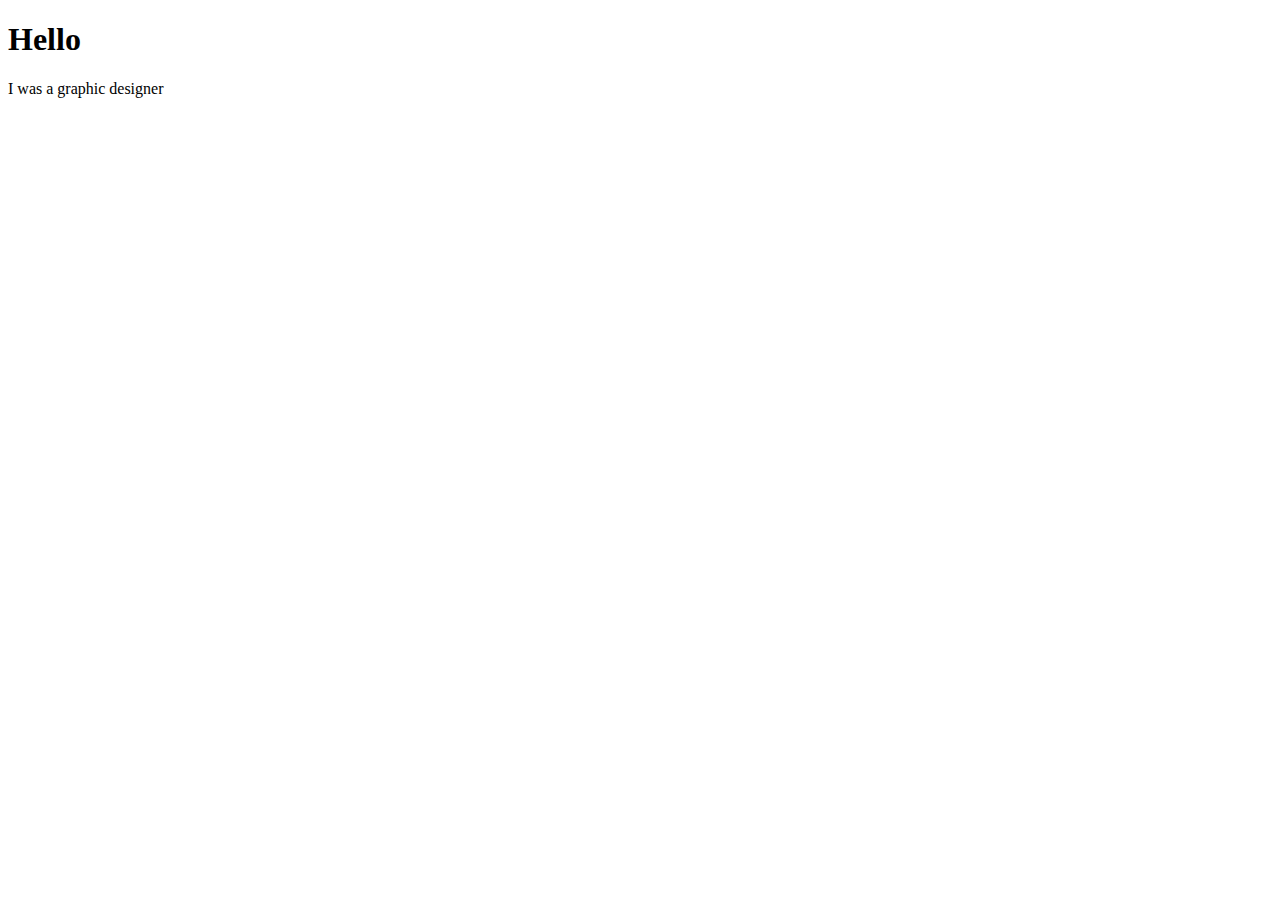
==== index.html @ b09de7a3 "initial commit" ====
<!DOCTYPE html>
<html lang="en">
<head>
    <meta charset="UTF-8">
    <meta http-equiv="X-UA-Compatible" content="IE=edge">
    <meta name="viewport" content="width=device-width, initial-scale=1.0">
    <title>Luyue Yin_Portfolio</title>
    <link rel="stylesheet" href="style.css">
</head>
<body>
    <h1>Hello</h1>
    <p>I was a graphic designer
    </p>
    
</body>
</html>
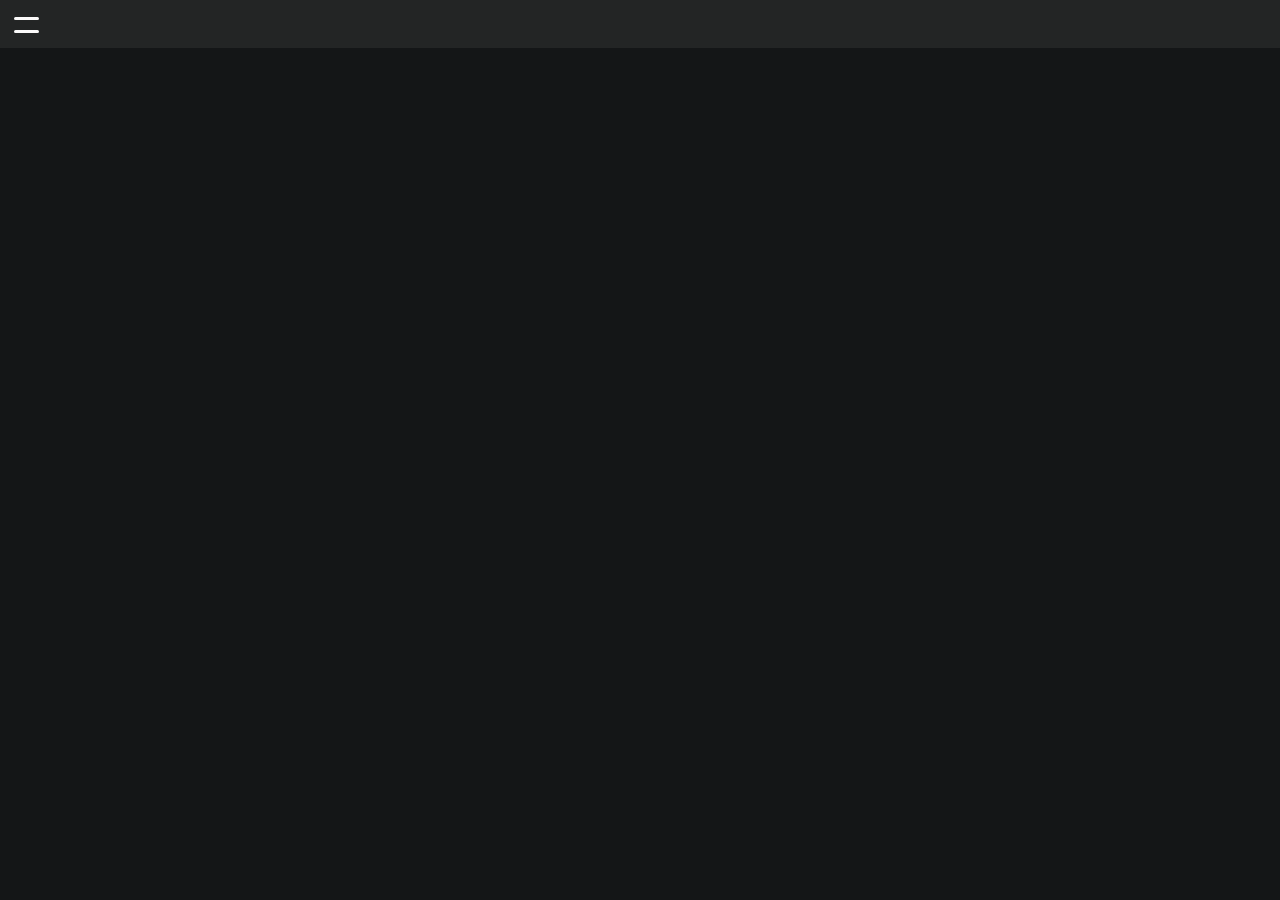
==== commit 6f50d815: "homepagenavp commit" ====
--- a/index.html
+++ b/index.html
@@ -5,12 +5,60 @@
     <meta http-equiv="X-UA-Compatible" content="IE=edge">
     <meta name="viewport" content="width=device-width, initial-scale=1.0">
     <title>Luyue Yin_Portfolio</title>
+    <meta name="description" content="Luyue Yin - Graphic & Web Designer">
+    <meta name="keywords" content="luyueyin, graphic designer, web designer">
     <link rel="stylesheet" href="style.css">
+    <link rel="icon" href="/images/logo.ico">
 </head>
+
 <body>
-    <h1>Hello</h1>
-    <p>I was a graphic designer
-    </p>
+    <header>
+        <div class="ham_menu">           
+            <input type="checkbox" id="toggle">
+            <label for="toggle">
+                <div class="ham_container">
+                    <span></span>
+                    <span></span>
+                </div>   
+            </label>
+            <ul>
+                <li>Work</li>
+                <li>About</li>
+                <li>Contact</li>
+            </ul>             
+        </div>  
+        
+
+    </header>
+
+
+
+
+
+
+<!-- 
+    <section id="title-home">
+          <h1>Hello,</h1>
+        <h1>I was a graphic designer.</h1>
+        
+    </section> -->
+
+
+
+    <!-- <footer>
+        <ul>
+            <li class="socialicon"><a href="https://www.linkedin.com/in/luyueyin/" class="social icon" target="_blank"><img src="/images/linkedin.png" loading="lazy"></a></li>
+            <li class="socialicon"><a href="mailto:yinluyue@gmail.com" class="social icon"><img src="/images/email.png" loading="lazy"></a></li>
+        </ul>
+        
+    </footer> -->
+
+    <!-- <h1>Hello,</h1><br>
+    <h1>to my Portfolio.</h1>
+    <p>I was a graphic designer.</p> -->
     
+
+
+
 </body>
 </html>--- a/style.css
+++ b/style.css
@@ -0,0 +1,90 @@
+@import url("http://fonts.cdnfonts.com/css/clash-display?styles=106289");
+* {
+  margin: 0;
+  padding: 0;
+  box-sizing: border-box;
+}
+
+body {
+  font-family: "Clash Display", sans-serif, Helvetica, Arial;
+  width: 100vw;
+  font-size: 14px;
+  background-color: #141617;
+  color: #e6dfdf;
+  line-height: 1.3;
+}
+
+header .ham_menu {
+  width: 100vm;
+  height: 48px;
+  background-color: rgba(205, 205, 191, 0.083);
+}
+header .ham_menu #toggle {
+  display: none;
+}
+header .ham_menu label {
+  display: block;
+  width: 48px;
+  height: 48px;
+  cursor: pointer;
+}
+header .ham_menu label .ham_container {
+  position: relative;
+  top: 17px;
+  left: 14px;
+  width: 25px;
+  height: 20px;
+}
+header .ham_menu label .ham_container span {
+  position: relative;
+  top: 0;
+  display: block;
+  height: 3px;
+  border-radius: 1.5px;
+  background-color: #fbfafa;
+  transition: transform 0.2s ease-in-out, top 0.2s ease-in-out 0.2s;
+}
+header .ham_menu label .ham_container span:nth-child(2) {
+  top: 10px;
+}
+header .ham_menu #toggle:checked + label .ham_container span:nth-child(1) {
+  top: 8px;
+  transform: rotate(45deg);
+  transition: top 0.2s ease-in-out, transform 0.2s ease-in-out 0.2s;
+}
+header .ham_menu #toggle:checked + label .ham_container span:nth-child(2) {
+  top: 5px;
+  transform: rotate(-45deg);
+  transition: top 0.2s ease-in-out, transform 0.2s ease-in-out 0.2s;
+}
+header .ham_menu ul {
+  width: 100vm;
+  height: calc(100vh - 48px);
+  padding: 0 50px;
+  transform: scaleX(0);
+  transition: all 0.4s ease-in-out;
+  transform-origin: 0 50%;
+  background-color: #1d1d1d;
+  opacity: 0;
+}
+header .ham_menu ul li {
+  list-style: none;
+  height: 50px;
+  line-height: 50px;
+  color: #ccc6c6;
+  font-size: 18px;
+}
+header .ham_menu ul li:nth-child(-n+3) {
+  border-bottom: 1px solid rgb(255, 212, 41);
+}
+header .ham_menu #toggle:checked ~ ul {
+  transform: scale(1);
+  opacity: 1;
+}
+header .ham_menu #toggle:checked + label .ham_container span:nth-child(2) {
+  top: 5px;
+  transform: rotate(-45deg);
+  transition: top 0.2s ease-in-out, transform 0.2s ease-in-out 0.2s;
+}
+
+/*# sourceMappingURL=style.css.map */
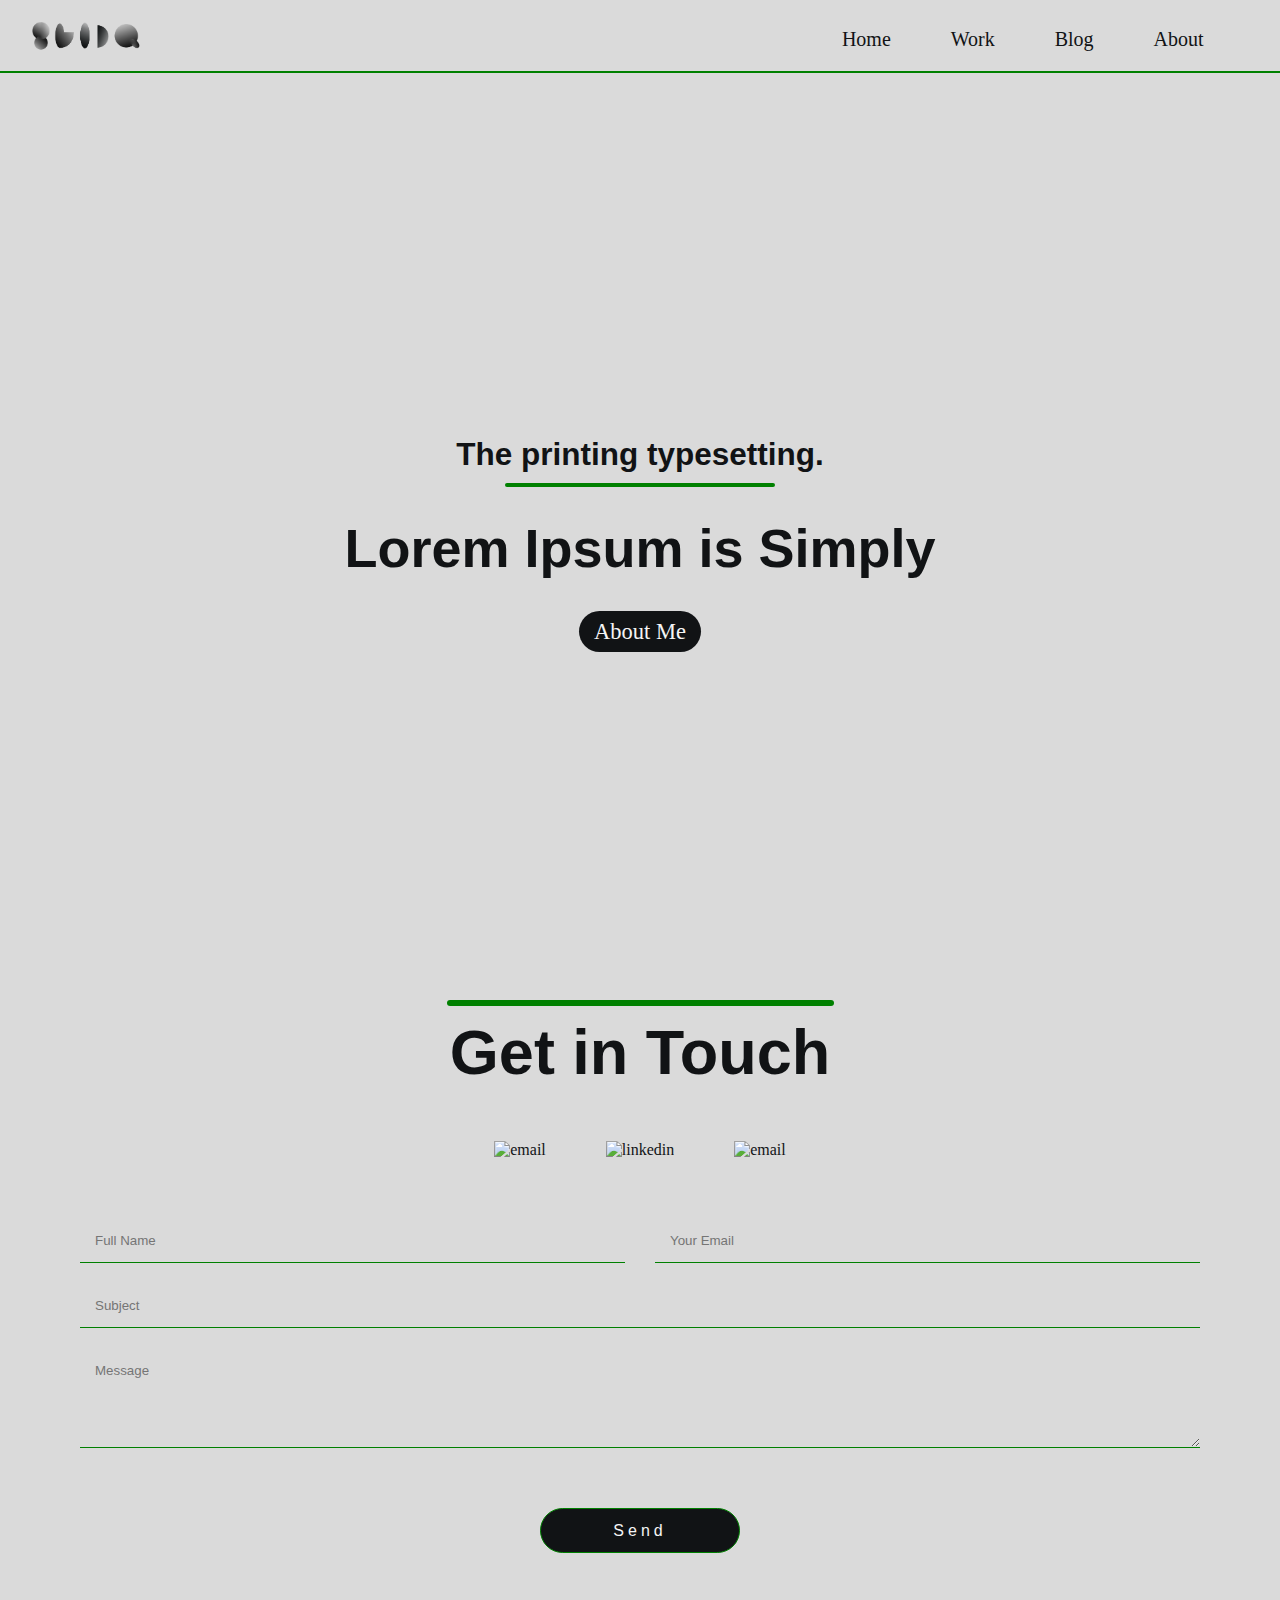
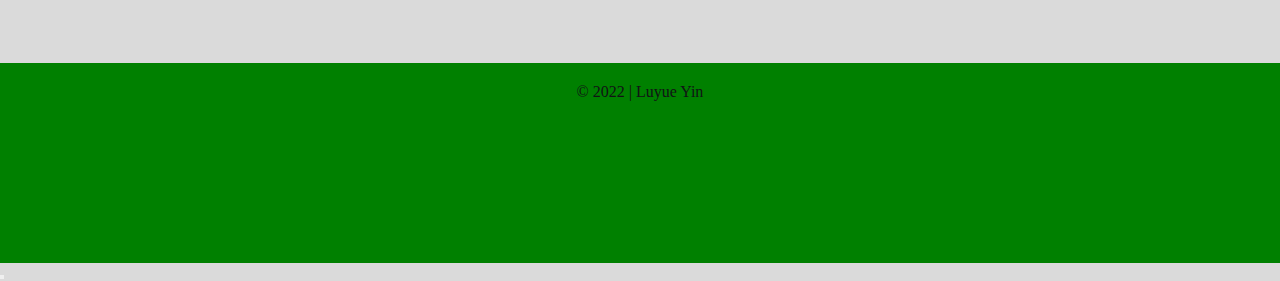
==== commit ee274401: "homepagefooter commit" ====
--- a/index.html
+++ b/index.html
@@ -4,59 +4,94 @@
     <meta charset="UTF-8">
     <meta http-equiv="X-UA-Compatible" content="IE=edge">
     <meta name="viewport" content="width=device-width, initial-scale=1.0">
-    <title>Luyue Yin_Portfolio</title>
-    <meta name="description" content="Luyue Yin - Graphic & Web Designer">
-    <meta name="keywords" content="luyueyin, graphic designer, web designer">
+    <link rel="icon" href="/images/logo.ico">
+    <title>Portfolio_Luyue</title>
     <link rel="stylesheet" href="style.css">
-    <link rel="icon" href="/images/logo.ico">
+
 </head>
 
 <body>
+    <nav class="navbar">
+        <div class="logo-container">
+            <a href="/index.html" alt="logo" class="logo">
+                <img src="/images/Logo-l.png" alt="logo"> 
+            </a>
+        </div>
+        <input class="menu-btn" type="checkbox" id="menu-btn">
+        <label class="menu-icon" for="menu-btn">
+            <span class="nav-icon">
+            </span>
+        </label>
+        <ul class="menu">
+            <li><a href="/index.html">Home</a></li>
+            <li><a href="/work.html">Work</a></li>
+            <li><a href="/Blog.html">Blog</a></li>
+            <li><a href="/about.html">About</a></li>
+        </ul>
+
+    </nav>
+
+   
     <header>
-        <div class="ham_menu">           
-            <input type="checkbox" id="toggle">
-            <label for="toggle">
-                <div class="ham_container">
-                    <span></span>
-                    <span></span>
-                </div>   
-            </label>
-            <ul>
-                <li>Work</li>
-                <li>About</li>
-                <li>Contact</li>
-            </ul>             
-        </div>  
-        
-
-    </header>
+        <div class="header-content">
+            <h2>The printing typesetting. </h2>
+            <div class="line"></div>
+            <h1>Lorem Ipsum is Simply</h1>
+            <a href="#" class="about-buttom">About Me</a>
+            <!-- <bottom>About</bottom> -->
+        </div>
+    </header> 
 
 
 
 
+<section class="contact">
+    <div class="inner-width">
+        <div class="line"></div>
+        <h1 class="title">Get in Touch</h1>
+        
+        <div class="contact-info">
+            <div class="item">
+                <img src="/images/email.png" alt="email"></img>
+             
+            </div>
 
+            <div class="item">
+                <img src="/images/linkedin.png" alt="linkedin"></img>
 
-<!-- 
-    <section id="title-home">
-          <h1>Hello,</h1>
-        <h1>I was a graphic designer.</h1>
-        
-    </section> -->
+            </div>
 
+            <div class="item">
+                <img src="/images/email.png" alt="email"></img>
+              
+            </div>
+        </div>
 
+        <form action="#" class="contact-form">
+            <input type="text" class="namezone" placeholder="Full Name">
+            <input type="email" class="emailzone" placeholder="Your Email">
+            <input type="text" class="subjectzone" placeholder="Subject">
+            <textarea class="message" placeholder="Message"></textarea>
+            <input type="submit" value="Send" class="contact-btn">
+        </form>
+    </div>
+</section>
 
-    <!-- <footer>
-        <ul>
-            <li class="socialicon"><a href="https://www.linkedin.com/in/luyueyin/" class="social icon" target="_blank"><img src="/images/linkedin.png" loading="lazy"></a></li>
-            <li class="socialicon"><a href="mailto:yinluyue@gmail.com" class="social icon"><img src="/images/email.png" loading="lazy"></a></li>
-        </ul>
-        
-    </footer> -->
+    <footer>
+        <div class="inner-width">
+            <div class="copyright">
+                &copy; 2022 | <a href="#">Luyue Yin</a>
+            </div>
+            <div class="sm">
+                <a href="#" class="fab"></a>
+                <a href="#" class="fab"></a>
+                <a href="#" class="fab"></a>
+                <a href="#" class="fab"></a>
+            </div>
+        </div>
+    </footer>
+    <button class="arrow-up"></button>
 
-    <!-- <h1>Hello,</h1><br>
-    <h1>to my Portfolio.</h1>
-    <p>I was a graphic designer.</p> -->
-    
 
 
 
--- a/style.css
+++ b/style.css
@@ -3,88 +3,395 @@
   margin: 0;
   padding: 0;
   box-sizing: border-box;
+  color: #111315;
+  text-decoration: none;
+}
+* h1, * h2, * h3, * h4, * h5 {
+  font-family: "Clash Display", sans-serif, Helvetica, Arial;
+}
+* p {
+  font-family: sans-serif, Arial, Helvetica;
+}
+* ul {
+  list-style: none;
 }
 
 body {
-  font-family: "Clash Display", sans-serif, Helvetica, Arial;
+  background-color: rgb(218, 218, 218);
+  background-position: bottom;
+}
+
+section {
+  width: 100%;
+  margin: 100px auto;
+}
+
+.inner-width {
+  max-width: 1200px;
+  margin: auto;
+  padding: 0 40px;
+}
+
+.navbar {
+  background-color: rgb(218, 218, 218);
+  height: 73px;
+  position: fixed;
+  top: 0;
+  left: 0;
+  padding-top: 5px;
+  width: 100%;
+  z-index: 3;
+}
+.navbar ul {
+  padding: 0;
+  text-align: center;
+  list-style: none;
+  overflow: hidden;
+}
+.navbar ul a {
+  display: block;
+  padding: 6vh 0;
+  text-decoration: none;
+  font-size: 6vmin;
+  border-bottom: 1px solid green;
+}
+.navbar ul a:hover {
+  background-color: green;
+  color: whitesmoke;
+}
+.navbar .logo-container {
+  float: left;
+  display: flex;
+  position: absolute;
+  font-size: 1.5em;
+  padding: 10px 30px;
+  align-items: center;
+  justify-content: space-between;
+  width: 200px;
+  height: 60px;
+}
+.navbar .logo-container .logo {
+  display: flex;
+  position: relative;
+  height: 35px;
+  margin-right: 15px;
+}
+.navbar .logo-container .name {
+  display: flex;
+  width: 60px;
+  height: 15px;
+}
+.navbar .menu {
+  clear: both;
+  transform: scaleX(0);
+  transform-origin: left;
+  transition: all 0.3s ease;
+}
+.navbar .menu-icon {
+  padding: 30px 30px;
+  position: relative;
+  float: right;
+  cursor: pointer;
+  transition: all 0.3s ease;
+}
+.navbar .menu-icon .nav-icon {
+  background: #333;
+  display: block;
+  height: 3px;
+  width: 27px;
+  border-radius: 2px;
+  position: relative;
+  transition: all 0.3s ease;
+}
+.navbar .menu-icon .nav-icon::before {
+  background: rgb(0, 0, 0);
+  content: "";
+  display: block;
+  height: 100%;
+  border-radius: 2px;
+  width: 100%;
+  position: absolute;
+  transition: all 0.3s ease;
+  top: 8px;
+}
+.navbar .menu-icon .nav-icon::after {
+  background: rgb(0, 0, 0);
+  content: "";
+  display: block;
+  height: 100%;
+  width: 100%;
+  border-radius: 2px;
+  position: absolute;
+  transition: all 0.3s ease;
+  top: -8px;
+}
+.navbar .menu-btn {
+  display: none;
+}
+.navbar .menu-btn:checked ~ .menu {
+  height: 100vh;
+  transform: scaleX(1);
+  background-color: rgb(218, 218, 218);
+}
+.navbar .menu-btn:hover ~ .menu-icon {
+  transform: rotate(25deg);
+  /* background: green; */
+  border-radius: 50%;
+}
+.navbar .menu-btn:checked ~ .menu-icon {
+  transform: rotate(45deg);
+}
+.navbar .menu-btn:checked:hover ~ .menu-icon {
+  transform: rotate(-45deg);
+}
+.navbar .menu-btn:checked ~ .menu-icon .nav-icon::before,
+.navbar .menu-btn:checked ~ .menu-icon .nav-icon::after {
+  top: 0;
+  transform: rotate(90deg);
+}
+
+.line {
+  width: 43vmin;
+  height: 6px;
+  background-color: green;
+  margin: 10px auto;
+  border-radius: 5px;
+}
+
+.title {
+  text-align: center;
+  position: relative;
+  font-size: 7vmin;
+  padding-bottom: 20px;
+}
+
+.contact .contact-info {
+  display: flex;
+  justify-content: center;
+  flex-wrap: wrap;
+}
+.contact .contact-info .item {
+  height: 100px;
+  padding: 0 30px;
+  text-align: center;
+  align-items: center;
+  display: flex;
+  cursor: pointer;
+  transition: 0.2s ease-in-out;
+}
+.contact .contact-info .item:hover {
+  background-color: #111315;
+}
+.contact .contact-info img {
+  display: block;
+  height: 35px;
+}
+.contact .contact-form {
+  display: flex;
+  justify-content: space-between;
+  flex-wrap: wrap;
+}
+.contact .contact-form input,
+.contact .contact-form textarea {
+  width: 100%;
+  height: 45px;
+  margin: 10px 0;
+  border: none;
+  border-bottom: 1px solid green;
+  outline: none;
+  padding: 15px;
+  font-family: "Segoe UI", Tahoma, Geneva, Verdana, sans-serif;
+}
+.contact .contact-form .namezone,
+.contact .contact-form .emailzone {
+  max-width: calc(50% - 15px);
+  background-color: transparent;
+}
+.contact .contact-form .subjectzone {
+  background-color: transparent;
+}
+.contact .contact-form .message {
+  min-height: 100px;
+  resize: vertical;
+  background-color: transparent;
+}
+.contact .contact-form .contact-btn {
+  color: whitesmoke;
+  background-color: green;
+  font-size: 3vmin;
+  letter-spacing: 2px;
+  border: 1px solid green;
+  padding: 0;
+  margin-top: 30px;
+  cursor: pointer;
+}
+
+footer {
+  width: 100%;
+  height: 200px;
+  padding: 20px 80px;
+  margin: 0;
+  background-color: green;
+  text-align: center;
+}
+
+header {
+  height: 100vh;
   width: 100vw;
-  font-size: 14px;
-  background-color: #141617;
-  color: #e6dfdf;
-  line-height: 1.3;
-}
-
-header .ham_menu {
-  width: 100vm;
-  height: 48px;
-  background-color: rgba(205, 205, 191, 0.083);
-}
-header .ham_menu #toggle {
-  display: none;
-}
-header .ham_menu label {
-  display: block;
-  width: 48px;
-  height: 48px;
-  cursor: pointer;
-}
-header .ham_menu label .ham_container {
-  position: relative;
-  top: 17px;
-  left: 14px;
-  width: 25px;
-  height: 20px;
-}
-header .ham_menu label .ham_container span {
-  position: relative;
-  top: 0;
-  display: block;
-  height: 3px;
-  border-radius: 1.5px;
-  background-color: #fbfafa;
-  transition: transform 0.2s ease-in-out, top 0.2s ease-in-out 0.2s;
-}
-header .ham_menu label .ham_container span:nth-child(2) {
-  top: 10px;
-}
-header .ham_menu #toggle:checked + label .ham_container span:nth-child(1) {
-  top: 8px;
-  transform: rotate(45deg);
-  transition: top 0.2s ease-in-out, transform 0.2s ease-in-out 0.2s;
-}
-header .ham_menu #toggle:checked + label .ham_container span:nth-child(2) {
-  top: 5px;
-  transform: rotate(-45deg);
-  transition: top 0.2s ease-in-out, transform 0.2s ease-in-out 0.2s;
-}
-header .ham_menu ul {
-  width: 100vm;
-  height: calc(100vh - 48px);
-  padding: 0 50px;
-  transform: scaleX(0);
-  transition: all 0.4s ease-in-out;
-  transform-origin: 0 50%;
-  background-color: #1d1d1d;
-  opacity: 0;
-}
-header .ham_menu ul li {
-  list-style: none;
-  height: 50px;
-  line-height: 50px;
-  color: #ccc6c6;
-  font-size: 18px;
-}
-header .ham_menu ul li:nth-child(-n+3) {
-  border-bottom: 1px solid rgb(255, 212, 41);
-}
-header .ham_menu #toggle:checked ~ ul {
-  transform: scale(1);
-  opacity: 1;
-}
-header .ham_menu #toggle:checked + label .ham_container span:nth-child(2) {
-  top: 5px;
-  transform: rotate(-45deg);
-  transition: top 0.2s ease-in-out, transform 0.2s ease-in-out 0.2s;
+  display: flex;
+  align-items: center;
+  justify-content: center;
+  padding: 15px;
+}
+header .header-content {
+  margin-top: 20vh;
+  text-align: center;
+}
+header .header-content h2 {
+  font-size: 3.5vmin;
+}
+header .header-content .line {
+  width: 30vmin;
+  height: 4px;
+  background-color: green;
+  margin: 10px auto;
+  border-radius: 5px;
+}
+header .header-content h1 {
+  font-size: 6vmin;
+  margin-top: 30px;
+  margin-bottom: 40px;
+}
+header .header-content .about-buttom {
+  background: #111315;
+  color: whitesmoke;
+  padding: 8px 15px;
+  border-radius: 30px;
+  font-size: 2.5vmin;
+  font-weight: 200;
+}
+
+.part1 .workimage {
+  display: flex;
+  align-items: center;
+  width: 100%;
+  height: 100vmin;
+  background-image: url(/images/poster1.jpg);
+  background-position: center;
+  background-repeat: no-repeat;
+  background-size: cover;
+}
+.part1 .workintro {
+  height: 58vh;
+  flex-direction: column;
+  align-content: center;
+  text-align: center;
+  padding: 95px 10vw;
+  background-color: green;
+}
+.part1 .workintro h1 {
+  font-size: 7vmin;
+  margin-bottom: 20px;
+  color: whitesmoke;
+}
+.part1 .workintro h2 {
+  font-size: 3vmin;
+  margin-bottom: 50px;
+  color: rgb(218, 218, 218);
+}
+.part1 .workintro p {
+  font-size: 15px;
+  line-height: 25px;
+  margin-bottom: 65px;
+  color: rgb(218, 218, 218);
+}
+.part1 .workintro .buttom {
+  color: #111315;
+  background: whitesmoke;
+  padding: 9px 22px;
+  border-radius: 30px;
+  font-size: 13px;
+  font-family: Verdana, sans-serif, Arial;
+  letter-spacing: 2px;
+}
+.part1 .workintro .buttom:hover {
+  color: green;
+  background: rgb(218, 218, 218);
+  font-weight: 500;
+}
+
+@media screen and (min-width: 768px) {
+  .navbar {
+    border-bottom: 2px solid green;
+  }
+  .navbar .menu {
+    clear: none;
+    float: right;
+    transform: none;
+    height: 60px;
+    margin-right: 3vw;
+    padding: 8px;
+  }
+  .navbar .menu ul {
+    height: 0;
+    text-align: center;
+  }
+  .navbar .menu li {
+    float: left;
+    display: block;
+    align-items: center;
+  }
+  .navbar .menu li :nth-child(1) {
+    padding-top: 15px;
+  }
+  .navbar .menu li a {
+    padding: 15px 30px;
+    border-bottom: none;
+    font-size: 20px;
+  }
+  .navbar .menu-icon {
+    display: none;
+  }
+
+  .part1 .workintro {
+    display: flex;
+    flex-direction: column;
+    justify-content: center;
+    height: 700px;
+    align-items: center;
+    width: 100vw;
+    padding: 130px;
+    margin: 0;
+  }
+  .part1 .workintro h1 {
+    font-size: 7vmin;
+  }
+  .part1 .workintro p {
+    max-width: 1200px;
+  }
+
+  .buttom:hover {
+    color: #111315;
+    background: rgb(218, 218, 218);
+    transform: translateY(2);
+  }
+
+  .contact .contact-form .contact-btn {
+    width: 200px;
+    color: whitesmoke;
+    background-color: #111315;
+    font-size: 16px;
+    letter-spacing: 4px;
+    border-radius: 50px;
+    padding: 50px auto;
+    margin-top: 50px;
+    margin-left: calc(50% - 100px);
+    cursor: pointer;
+    transition: 0.2 ease-in-out;
+  }
+  .contact .contact-form .contact-btn:hover {
+    background-color: green;
+  }
 }
 
 /*# sourceMappingURL=style.css.map */
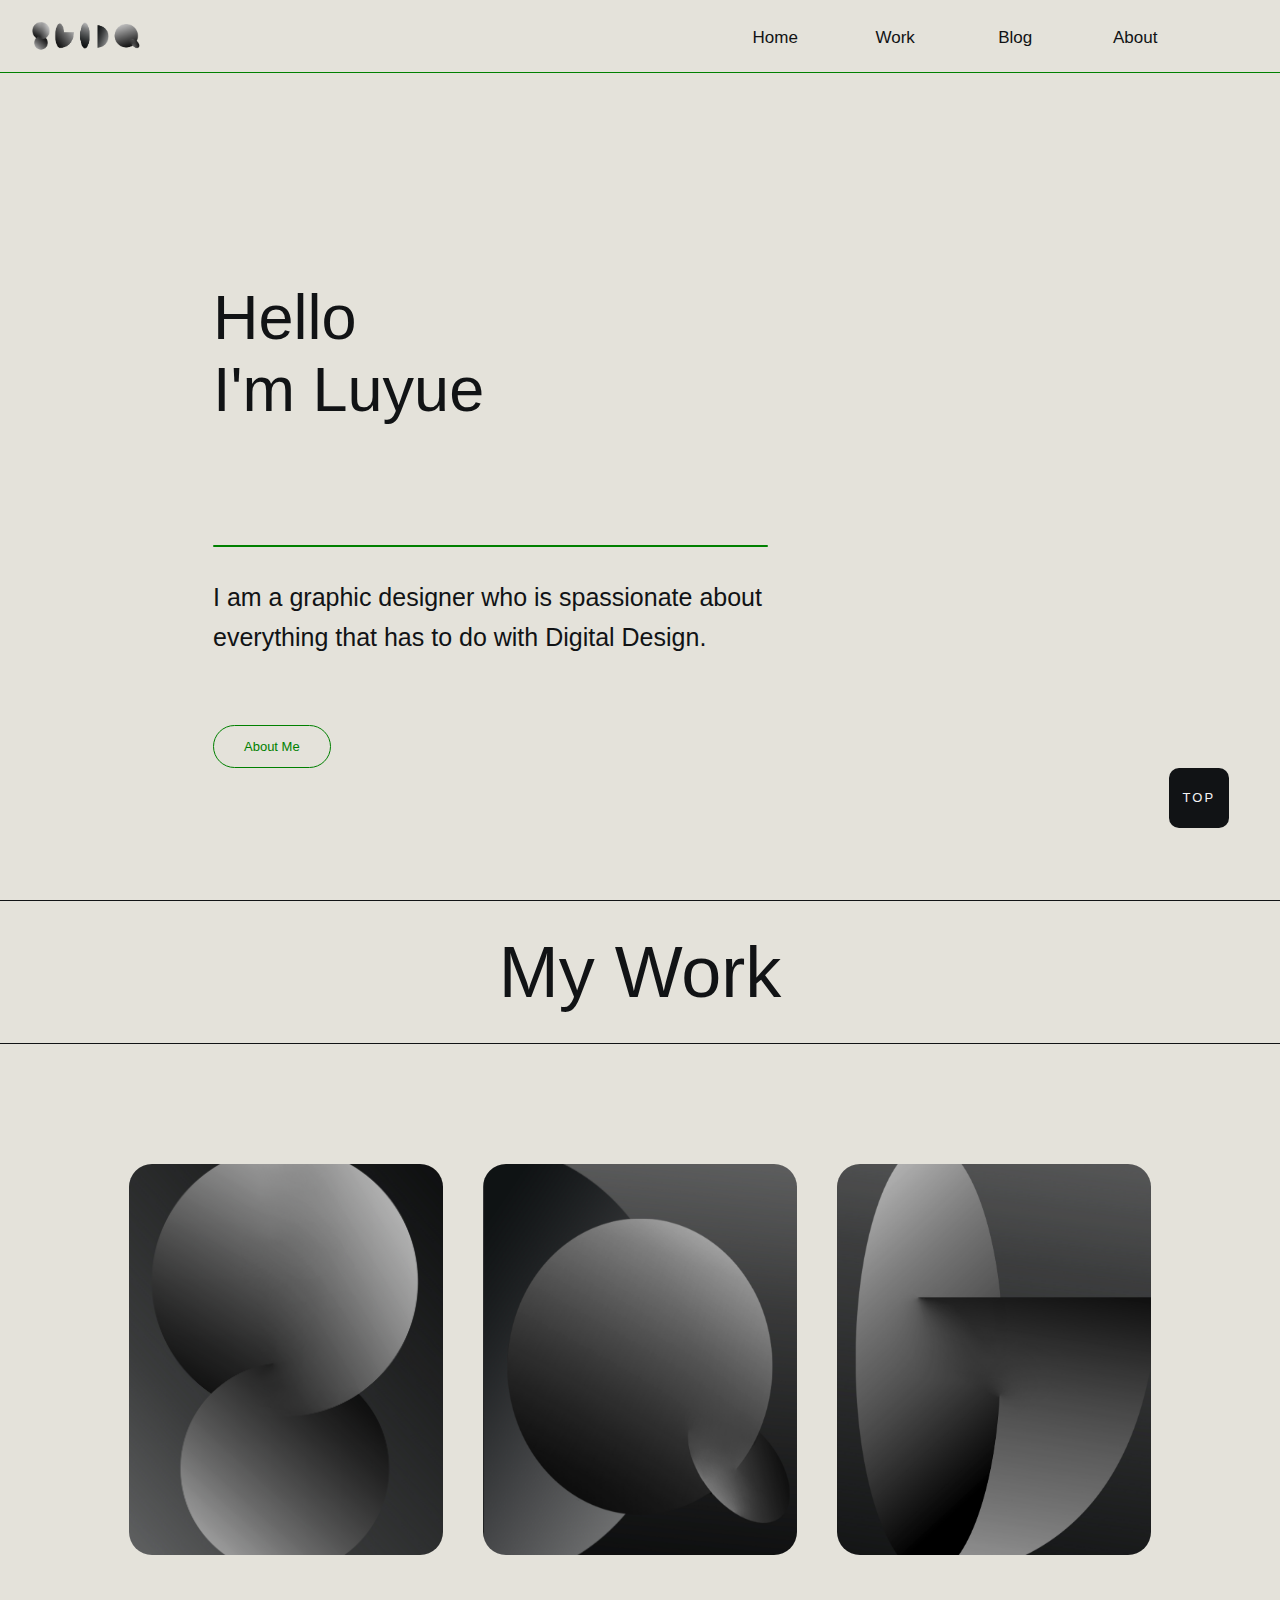
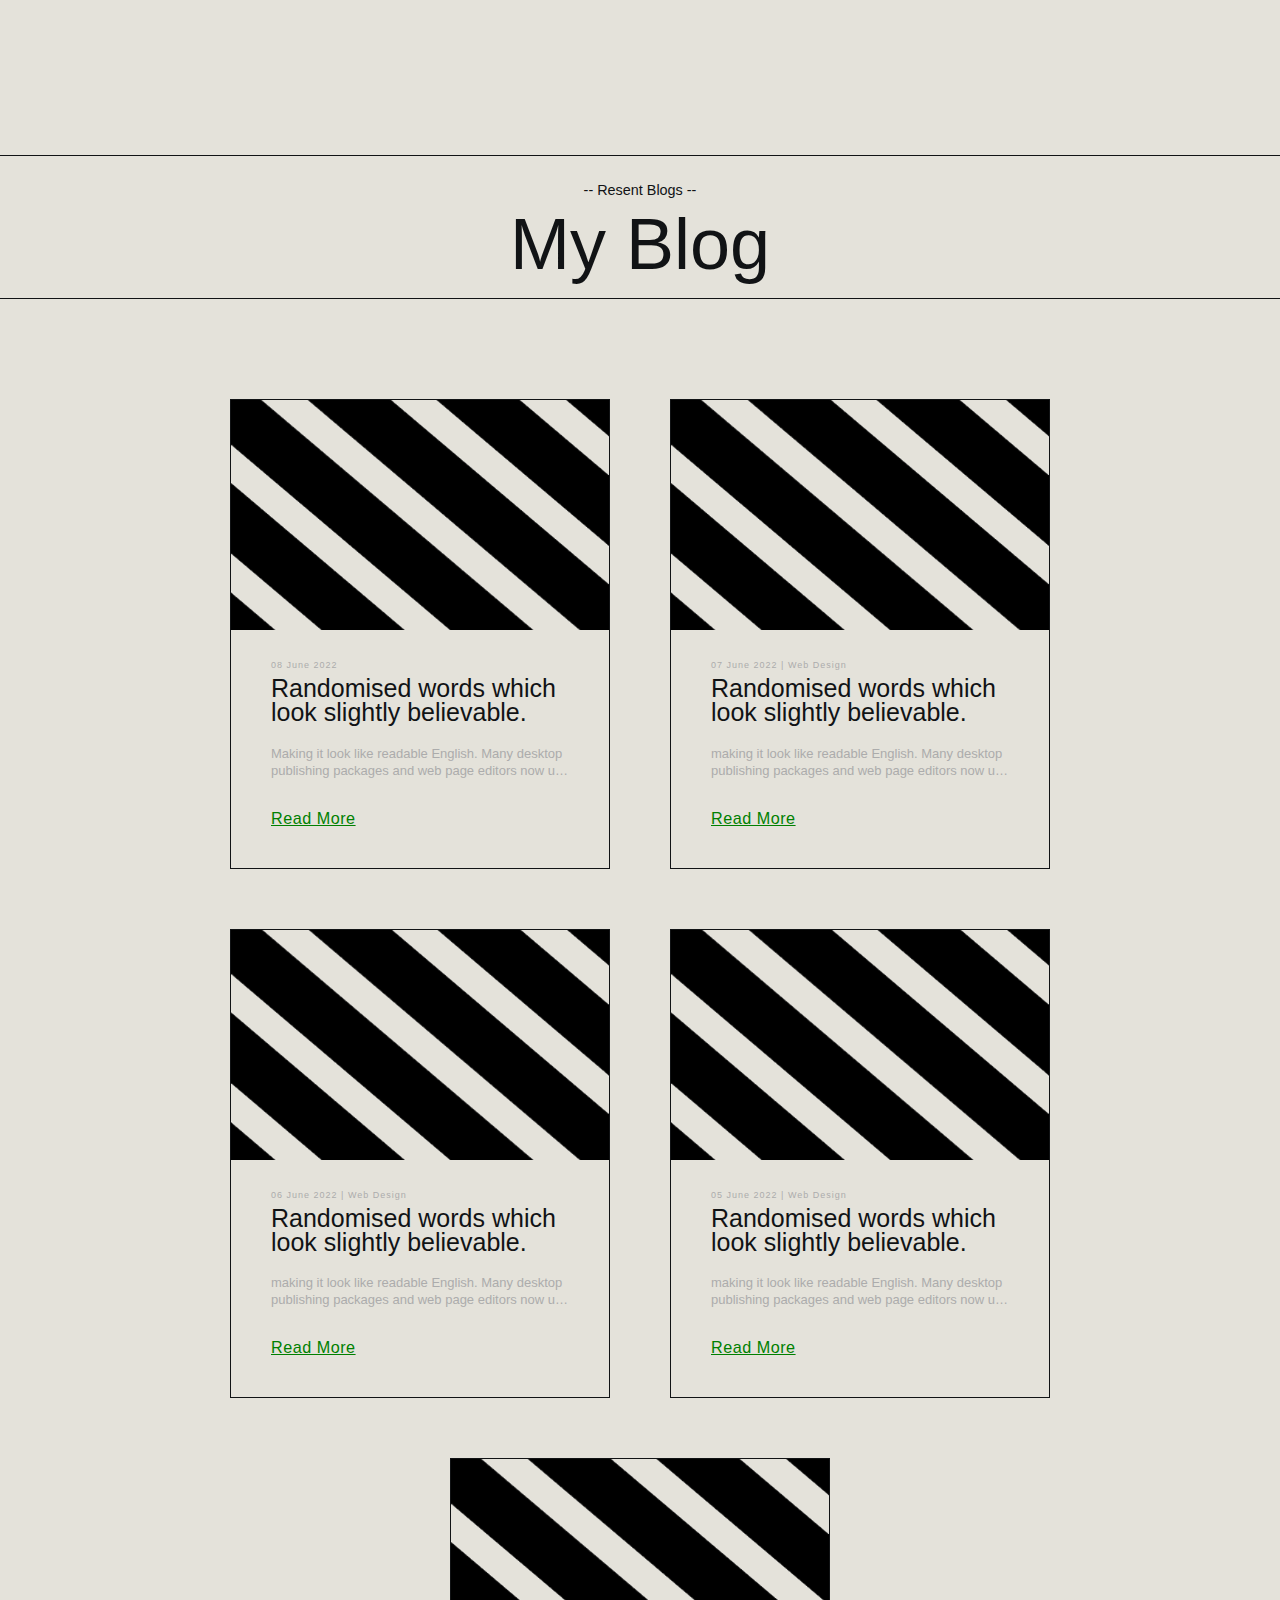
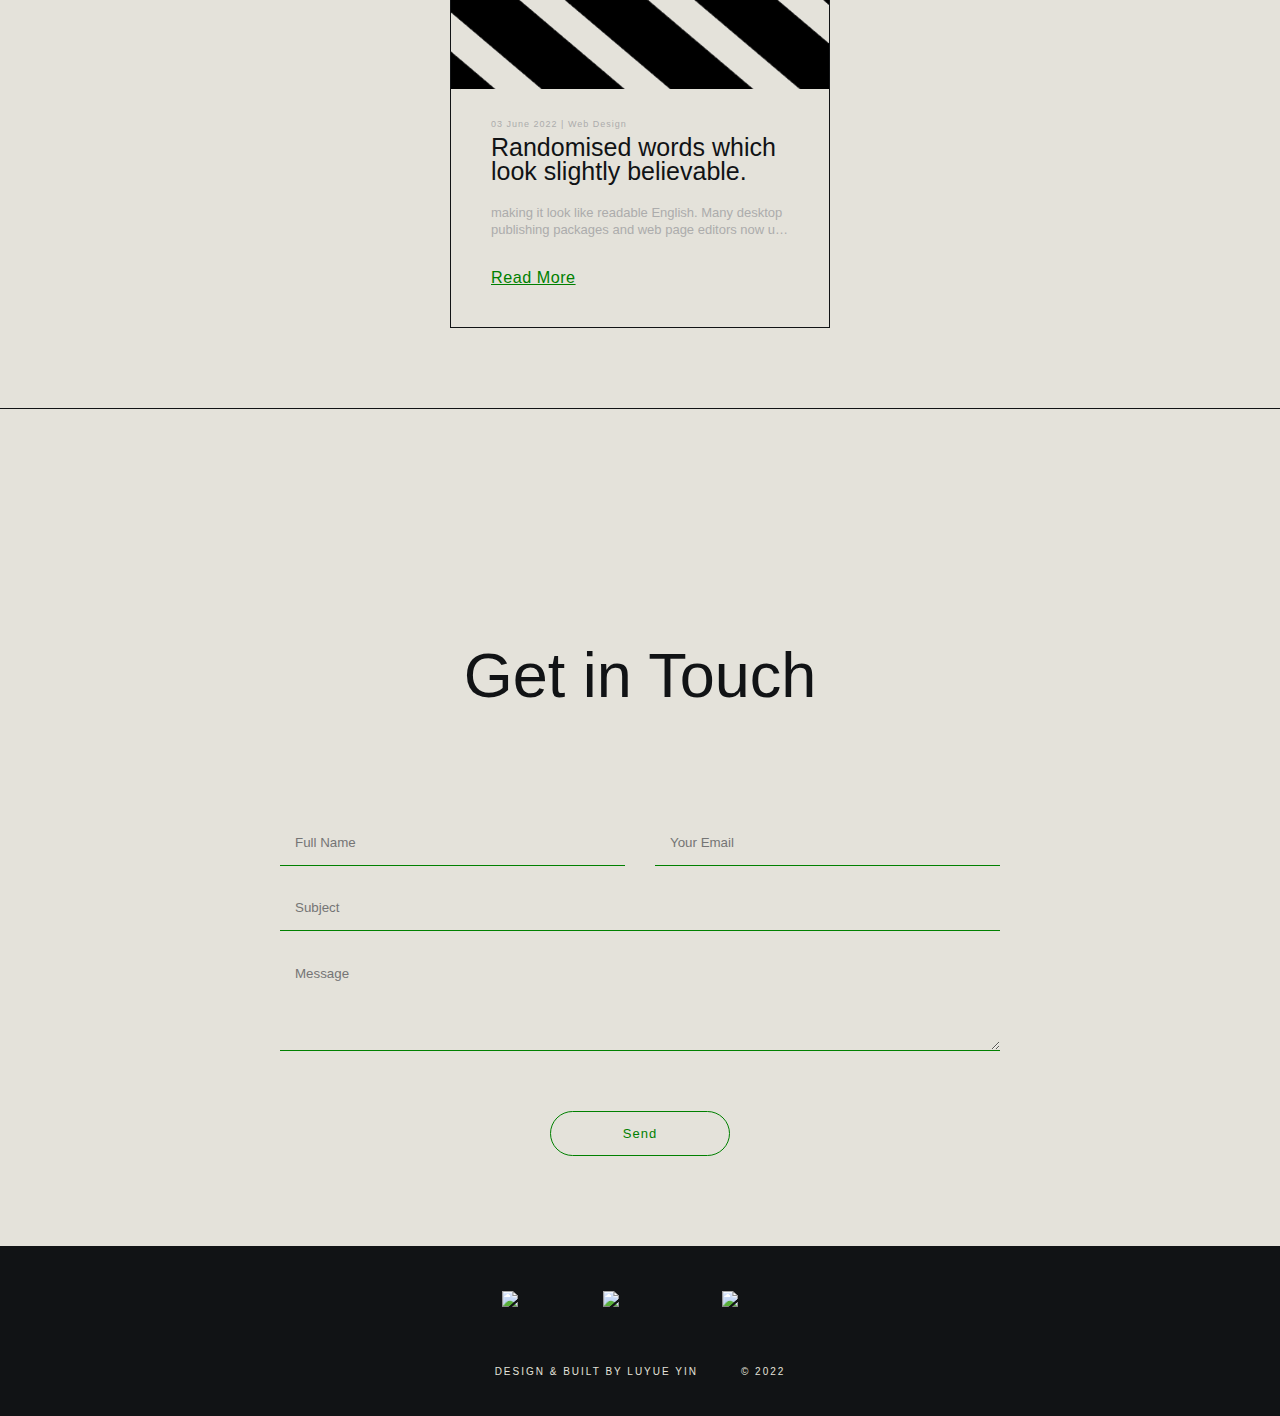
==== commit e824958f: "presentation commit" ====
--- a/index.html
+++ b/index.html
@@ -3,9 +3,9 @@
 <head>
     <meta charset="UTF-8">
     <meta http-equiv="X-UA-Compatible" content="IE=edge">
-    <meta name="viewport" content="width=device-width, initial-scale=1.0">
+    <meta name="viewport" content="width=device-width, initial-scale=1.0, maximum-scale=1.0, user-scalable=no">
     <link rel="icon" href="/images/logo.ico">
-    <title>Portfolio_Luyue</title>
+    <title>Portfolio - Luyue</title>
     <link rel="stylesheet" href="style.css">
 
 </head>
@@ -31,12 +31,12 @@
 
     </nav>
 
-   
-    <header>
+<!-- part1-introduction -->
+    <header id="home-top">
         <div class="header-content">
-            <h2>The printing typesetting. </h2>
+            <h1>Hello<br>I'm Luyue</h1>
             <div class="line"></div>
-            <h1>Lorem Ipsum is Simply</h1>
+            <h4>I am a graphic designer who is spassionate about everything that has to do with Digital Design.</h4>
             <a href="#" class="about-buttom">About Me</a>
             <!-- <bottom>About</bottom> -->
         </div>
@@ -44,29 +44,136 @@
 
 
 
+<!-- part2-work -->
+<section class="home-work">
+    <div class="work-heading">
+        <h1>My Work</h1>
+    </div>
+
+
+    <div class="home-work-row">
+        <div class="home-work-col">
+            <img src="/images/work-image-1.jpg" alt="workimages">
+            <div class="layer">
+                <h3>Visual Design</h3>
+            </div>
+        </div>
+        <div class="home-work-col">
+            <img src="/images/work-image-2.jpg" alt="workimages">
+            <div class="layer">
+                <h3>Web Design</h3>
+            </div>
+        </div>
+        <div class="home-work-col">
+            <img src="/images/work-image-3.jpg" alt="workimages">
+            <div class="layer">
+                <h3>Photography</h3>
+            </div>
+        </div>
+    
+    </div>
+</section>
+
+
+
+<!-- part3-blog -->
+
+<section id="blog">
+    <div class="blog-heading">
+        <span>-- Resent Blogs --</span>
+        <h3>My Blog</h3>
+    </div>
+<!-- blog-images-->
+    <div class="blog-container">
+
+        <!-- blog--01 -->
+
+        <div class="blog-box">
+            <div class="blog-img">
+                <img src="/images/b+w.png" alt="blog">
+            </div>
+
+            <div class="blog-text">
+                <span>08 June 2022</span>
+                <a href="/Blog.html" class="blog-title">Randomised words which look slightly believable.</a>
+                <p>Making it look like readable English. Many desktop publishing packages and web page editors now use Lorem Ipsum as their default model text, and a search for 'lorem ipsum' will uncover many web sites still in their infancy. Various versions have evolved over the years, sometimes by accident, sometimes on purpose (injected humour and the like).</p>
+                <a href="/Blog.html" class="readmore">Read More</a>
+            </div>
+        </div>
+
+        <!-- blog--02 -->
+
+        <div class="blog-box">
+            <div class="blog-img">
+                <img src="/images/b+w.png" alt="blog">
+            </div>
+
+            <div class="blog-text">
+                <span>07 June 2022 | Web Design</span>
+                <a href="#" class="blog-title">Randomised words which look slightly believable.</a>
+                <p>making it look like readable English. Many desktop publishing packages and web page editors now use Lorem Ipsum as their default model text, and a search for 'lorem ipsum' will uncover many web sites still in their infancy. Various versions have evolved over the years, sometimes by accident, sometimes on purpose (injected humour and the like).</p>
+                <a href="#" class="readmore">Read More</a>
+            </div>
+        </div>
+
+        <!-- blog--03 -->
+
+        <div class="blog-box">
+            <div class="blog-img">
+                <img src="/images/b+w.png" alt="blog">
+            </div>
+
+            <div class="blog-text">
+                <span>06 June 2022 | Web Design</span>
+                <a href="#" class="blog-title">Randomised words which look slightly believable.</a>
+                <p>making it look like readable English. Many desktop publishing packages and web page editors now use Lorem Ipsum as their default model text, and a search for 'lorem ipsum' will uncover many web sites still in their infancy. Various versions have evolved over the years, sometimes by accident, sometimes on purpose (injected humour and the like).</p>
+                <a href="#" class="readmore">Read More</a>
+            </div>
+        </div>
+
+        <!-- blog--04 -->
+
+        <div class="blog-box">
+            <div class="blog-img">
+                <img src="/images/b+w.png" alt="blog">
+            </div>
+
+            <div class="blog-text">
+                <span>05 June 2022 | Web Design</span>
+                <a href="/blog.html" class="blog-title">Randomised words which look slightly believable.</a>
+                <p>making it look like readable English. Many desktop publishing packages and web page editors now use Lorem Ipsum as their default model text, and a search for 'lorem ipsum' will uncover many web sites still in their infancy. Various versions have evolved over the years, sometimes by accident, sometimes on purpose (injected humour and the like).</p>
+                <a href="/blog.html" class="readmore">Read More</a>
+            </div>
+        </div> 
+
+        <!-- blog--05 -->
+
+    <div class="blog-box">
+        <div class="blog-img">
+            <img src="/images/b+w.png" alt="blog">
+        </div>
+
+        <div class="blog-text">
+            <span>03 June 2022 | Web Design</span>
+            <a href="/blog.html" class="blog-title">Randomised words which look slightly believable.</a>
+            <p>making it look like readable English. Many desktop publishing packages and web page editors now use Lorem Ipsum as their default model text, and a search for 'lorem ipsum' will uncover many web sites still in their infancy. Various versions have evolved over the years, sometimes by accident, sometimes on purpose (injected humour and the like).</p>
+            <a href="/blog.html" class="readmore">Read More</a>
+        </div>
+    </div>
+
+ 
+
+    </div>
+
+</section>
+
+
+
 
 <section class="contact">
     <div class="inner-width">
-        <div class="line"></div>
         <h1 class="title">Get in Touch</h1>
         
-        <div class="contact-info">
-            <div class="item">
-                <img src="/images/email.png" alt="email"></img>
-             
-            </div>
-
-            <div class="item">
-                <img src="/images/linkedin.png" alt="linkedin"></img>
-
-            </div>
-
-            <div class="item">
-                <img src="/images/email.png" alt="email"></img>
-              
-            </div>
-        </div>
-
         <form action="#" class="contact-form">
             <input type="text" class="namezone" placeholder="Full Name">
             <input type="email" class="emailzone" placeholder="Your Email">
@@ -77,20 +184,37 @@
     </div>
 </section>
 
+
+
     <footer>
         <div class="inner-width">
+            <div class="contact-info">
+                <div class="item">
+                    <a href="mailto: yinluyue@gmail.com" target="mypersonalemail">
+                        <img src="/images/email.png" alt="email"></img>
+                    </a>
+                </div>
+    
+                <div class="item">
+                    <a href="https://www.linkedin.com/in/luyueyin/" target="_blank">
+                        <img src="/images/linkedin.png" alt="linkedin"></img>
+                    </a>
+                </div>
+    
+                <div class="item">
+                    <a href="https://github.com/luyueyin" target="_blank">
+                        <img src="/images/GitHub-64px.png" alt="github"></img>
+                    </a>
+                </div>
+            </div>
+
             <div class="copyright">
-                &copy; 2022 | <a href="#">Luyue Yin</a>
-            </div>
-            <div class="sm">
-                <a href="#" class="fab"></a>
-                <a href="#" class="fab"></a>
-                <a href="#" class="fab"></a>
-                <a href="#" class="fab"></a>
-            </div>
-        </div>
+               DESIGN & BUILT BY   <a href="#">LUYUE YIN</a> &nbsp&nbsp&nbsp&nbsp&nbsp&nbsp&nbsp &copy; 2022
+            </div>
+        </div>
+        <a href="#home-top" class="arrowup">TOP</a>
     </footer>
-    <button class="arrow-up"></button>
+    
 
 
 
--- a/style.css
+++ b/style.css
@@ -1,4 +1,5 @@
-@import url("http://fonts.cdnfonts.com/css/clash-display?styles=106289");
+@import url("http://fonts.cdnfonts.com/css/clash-display?styles=106287");
+@import url("http://fonts.cdnfonts.com/css/clash-display?styles=106285");
 * {
   margin: 0;
   padding: 0;
@@ -6,7 +7,7 @@
   color: #111315;
   text-decoration: none;
 }
-* h1, * h2, * h3, * h4, * h5 {
+* h1, * h2, * h3, * h4, * h5, * span {
   font-family: "Clash Display", sans-serif, Helvetica, Arial;
 }
 * p {
@@ -16,320 +17,864 @@
   list-style: none;
 }
 
-body {
-  background-color: rgb(218, 218, 218);
-  background-position: bottom;
+@media screen and (min-width: 320px) {
+  body {
+    background-color: #e4e2da;
+    background-position: bottom;
+  }
+
+  section {
+    width: 100%;
+  }
+
+  .navbar {
+    background-color: #e4e2da;
+    height: 73px;
+    position: fixed;
+    top: 0;
+    left: 0;
+    padding-top: 5px;
+    width: 100%;
+    z-index: 3;
+  }
+  .navbar ul {
+    display: block;
+    padding-top: 130px;
+    height: 100vh;
+    text-align: center;
+    list-style: none;
+    overflow: hidden;
+  }
+  .navbar ul a {
+    font-family: sans-serif, "Segoe UI", Tahoma, Geneva, Verdana;
+    font-size: 40px;
+    display: block;
+    padding: 4vh 0;
+    text-decoration: none;
+  }
+  .navbar ul a:hover {
+    border: 1px solid green;
+    color: green;
+  }
+  .navbar .logo-container {
+    float: left;
+    display: flex;
+    position: absolute;
+    font-size: 1.5em;
+    padding: 10px 30px;
+    align-items: center;
+    justify-content: space-between;
+    width: 200px;
+    height: 60px;
+  }
+  .navbar .logo-container .logo {
+    display: flex;
+    position: relative;
+    height: 35px;
+    margin-right: 15px;
+  }
+  .navbar .logo-container .name {
+    display: flex;
+    width: 60px;
+    height: 15px;
+  }
+  .navbar .menu {
+    clear: both;
+    transform: scaleX(0);
+    transform-origin: left;
+    transition: all 0.3s ease;
+  }
+  .navbar .menu-icon {
+    padding: 30px 30px;
+    position: relative;
+    float: right;
+    cursor: pointer;
+    transition: all 0.3s ease;
+  }
+  .navbar .menu-icon .nav-icon {
+    background: #333;
+    display: block;
+    height: 3px;
+    width: 27px;
+    border-radius: 2px;
+    position: relative;
+    transition: all 0.3s ease;
+  }
+  .navbar .menu-icon .nav-icon::before {
+    background: rgb(0, 0, 0);
+    content: "";
+    display: block;
+    height: 100%;
+    border-radius: 2px;
+    width: 100%;
+    position: absolute;
+    transition: all 0.3s ease;
+    top: 8px;
+  }
+  .navbar .menu-icon .nav-icon::after {
+    background: rgb(0, 0, 0);
+    content: "";
+    display: block;
+    height: 100%;
+    width: 100%;
+    border-radius: 2px;
+    position: absolute;
+    transition: all 0.3s ease;
+    top: -8px;
+  }
+  .navbar .menu-btn {
+    display: none;
+  }
+  .navbar .menu-btn:checked ~ .menu {
+    height: 100vh;
+    transform: scaleX(1);
+    background-color: #e4e2da;
+  }
+  .navbar .menu-btn:hover ~ .menu-icon {
+    transform: rotate(25deg);
+    /* background: green; */
+    border-radius: 50%;
+  }
+  .navbar .menu-btn:checked ~ .menu-icon {
+    transform: rotate(45deg);
+  }
+  .navbar .menu-btn:checked:hover ~ .menu-icon {
+    transform: rotate(-45deg);
+  }
+  .navbar .menu-btn:checked ~ .menu-icon .nav-icon::before,
+.navbar .menu-btn:checked ~ .menu-icon .nav-icon::after {
+    top: 0;
+    transform: rotate(90deg);
+  }
+
+  .line {
+    width: 41vmin;
+    height: 1.5px;
+    background-color: green;
+    margin: 10px auto;
+    border-radius: 5px;
+    margin-top: -7px;
+    margin-bottom: 65px;
+  }
+
+  .title {
+    text-align: center;
+    position: relative;
+    font-size: 7vmin;
+  }
+
+  header {
+    height: 100vh;
+    width: 100vw;
+    display: flex;
+    align-items: center;
+    justify-content: left;
+    padding: 15px;
+  }
+  header .header-content {
+    margin-top: 15vh;
+    padding: 50px;
+  }
+  header .header-content .line {
+    width: 100%;
+    height: 2px;
+    background-color: green;
+    margin: 20px auto;
+    border-radius: 5px;
+  }
+  header .header-content h1 {
+    font-size: 70px;
+    margin-bottom: 40px;
+    font-weight: 400;
+  }
+  header .header-content h4 {
+    font-size: 20px;
+    font-weight: 200;
+    margin-bottom: 80px;
+    line-height: 30px;
+    max-width: 90%;
+  }
+  header .header-content .about-buttom {
+    background-color: transparent;
+    color: green;
+    font-family: sans-serif, "Segoe UI", Tahoma, Geneva, Verdana;
+    font-weight: 400;
+    font-size: 13px;
+    text-decoration: none;
+    border: 1px solid green;
+    padding: 13px 30px;
+    border-radius: 30px;
+    transition: 0.2s ease;
+  }
+
+  .home-work {
+    width: 100%;
+    margin: auto;
+    text-align: center;
+    padding-bottom: 100px;
+  }
+  .home-work .work-heading {
+    display: flex;
+    justify-content: center;
+    align-items: center;
+    flex-direction: column;
+    border-top: 1px solid #111315;
+    border-bottom: 1px solid #111315;
+    width: 100%;
+    padding: 30px 0;
+    margin-bottom: 20px;
+  }
+  .home-work .work-heading p {
+    font-size: 3.2vmin;
+    font-weight: 200;
+    margin-bottom: 5px;
+    width: 70%;
+    font-family: "Clash Display", "Segoe UI", Arial;
+  }
+  .home-work .work-heading h1 {
+    font-size: 8vmin;
+    font-weight: 400;
+  }
+  .home-work .home-work-row {
+    padding: 50px;
+    display: flex;
+    justify-content: center;
+    margin-top: 50px;
+  }
+  .home-work .home-work-row .home-work-col {
+    padding: 20px;
+    width: 300px;
+    flex-basis: 30%;
+    margin-bottom: 30px;
+    position: relative;
+    overflow: hidden;
+    border-radius: 30px;
+  }
+  .home-work .home-work-row .home-work-col img {
+    width: 100%;
+    height: 100%;
+    border-radius: 23px;
+  }
+  .home-work .home-work-row .layer {
+    height: 100%;
+    width: 100%;
+    position: absolute;
+    top: 0;
+    left: 0;
+  }
+  .home-work .home-work-row .layer h3 {
+    width: 100%;
+    font-weight: 600;
+    font-size: 26px;
+    color: whitesmoke;
+    bottom: 0;
+    left: 50%;
+    transform: translateX(-50%);
+    position: absolute;
+    opacity: 0;
+    transition: 0.5s;
+    letter-spacing: 2px;
+  }
+  .home-work .home-work-row .layer:hover {
+    background: rgba(33, 33, 33, 0.3);
+  }
+  .home-work .home-work-row .layer:hover h3 {
+    bottom: 35%;
+    opacity: 1;
+  }
+
+  #blog {
+    border-top: 1px solid #111315;
+    border-bottom: 1px solid #111315;
+  }
+  #blog .blog-heading {
+    display: flex;
+    justify-content: center;
+    align-items: center;
+    flex-direction: column;
+    border-bottom: 1px solid #111315;
+    width: 100%;
+    padding: 30px 0;
+    margin-bottom: 20px;
+  }
+  #blog .blog-heading span {
+    font-size: 3.2vmin;
+    font-weight: 200;
+    margin-bottom: 5px;
+  }
+  #blog .blog-heading h3 {
+    font-size: 8vmin;
+    font-weight: 400;
+  }
+  #blog .blog-container {
+    margin: 20px 0px;
+    flex-wrap: wrap;
+  }
+  #blog .blog-container .blog-box {
+    width: 100%;
+    background-color: #e4e2da;
+    border: 1px solid #111315;
+  }
+  #blog .blog-container .blog-box .blog-img {
+    width: 100%;
+    height: auto;
+  }
+  #blog .blog-container .blog-box .blog-img img {
+    width: 100%;
+    height: 100%;
+    object-fit: cover;
+    object-position: center;
+  }
+  #blog .blog-container .blog-text {
+    display: flex;
+    flex-direction: column;
+    padding: 40px;
+    margin: 20px 10px;
+  }
+  #blog .blog-container .blog-text span {
+    font-size: 1.9vmin;
+    font-family: sans-serif, "Segoe UI", Tahoma, Geneva, Verdana;
+    color: #acacac;
+    margin-bottom: 7px;
+  }
+  #blog .blog-container .blog-text .blog-title {
+    font-size: 5vmin;
+  }
+  #blog .blog-container .blog-text p {
+    display: -webkit-box;
+    font-size: 13px;
+    line-height: 20px;
+    color: #acacac;
+    -webkit-line-clamp: 3;
+    -webkit-box-orient: vertical;
+    overflow: hidden;
+    margin-top: 20px;
+    margin-bottom: 30px;
+  }
+  #blog .blog-container .blog-text .readmore {
+    color: green;
+    letter-spacing: 0.5px;
+    font-size: 2.9vmin;
+    text-align: center;
+    padding: 8px 0;
+    margin: 20px 32%;
+    border: 1px solid green;
+    border-radius: 50px;
+  }
+  #blog .blog-container .blog-text .readmore:hover {
+    color: whitesmoke;
+    background: green;
+    transition: all 0.2s ease-in-out;
+  }
+  #blog .blog-container .blog-text,
+#blog .blog-container .blog-title {
+    color: #111315;
+    font-weight: 200;
+    font-family: "Clash Display", "Segoe UI", Arial;
+    font-size: 1.3rem;
+  }
+  #blog .blog-container .blog-text,
+#blog .blog-container .blog-title:hover {
+    color: green;
+    transition: all 0.3s ease-in-out;
+  }
+
+  .contact h1 {
+    font-family: "Clash Display", "Segoe UI", Arial;
+    font-weight: 400;
+    padding-top: 80px;
+  }
+  .contact .contact-form {
+    display: flex;
+    justify-content: space-between;
+    flex-wrap: wrap;
+    padding: 40px;
+  }
+  .contact .contact-form input,
+.contact .contact-form textarea {
+    width: 100%;
+    height: 45px;
+    margin: 10px 0;
+    border: none;
+    border-bottom: 1px solid green;
+    outline: none;
+    padding: 15px;
+    font-family: sans-serif, "Segoe UI", Tahoma, Geneva, Verdana;
+    font-weight: 200;
+  }
+  .contact .contact-form .namezone,
+.contact .contact-form .emailzone {
+    max-width: calc(50% - 15px);
+    background-color: transparent;
+  }
+  .contact .contact-form .subjectzone {
+    background-color: transparent;
+  }
+  .contact .contact-form .message {
+    min-height: 100px;
+    resize: vertical;
+    background-color: transparent;
+  }
+  .contact .contact-form .contact-btn {
+    background-color: transparent;
+    color: green;
+    font-family: sans-serif, "Segoe UI", Tahoma, Geneva, Verdana;
+    font-weight: 400;
+    font-size: 13px;
+    text-decoration: none;
+    border: 1px solid green;
+    padding: 13px 30px;
+    border-radius: 30px;
+    transition: 0.2s ease;
+    margin: 50px auto;
+  }
+
+  footer {
+    bottom: 0;
+    width: 100%;
+    height: 170px;
+    padding: 20px 0;
+    background-color: #111315;
+    text-align: center;
+  }
+  footer .contact-info {
+    display: flex;
+    justify-content: center;
+    flex-wrap: wrap;
+  }
+  footer .contact-info .item {
+    height: 50px;
+    padding: 10px 10px;
+    border-radius: 40px;
+    margin: 15px;
+    text-align: center;
+    align-items: center;
+    display: flex;
+    cursor: pointer;
+    transition: 0.3s ease-in-out;
+    color: whitesmoke;
+  }
+  footer .contact-info .item:hover {
+    background-color: green;
+  }
+  footer .contact-info img {
+    display: block;
+    height: 30px;
+  }
+  footer .copyright {
+    margin-top: 20px;
+    color: #e4e2da;
+    letter-spacing: 2px;
+    font-family: sans-serif, "Segoe UI", Tahoma, Geneva, Verdana;
+    font-size: 10px;
+  }
+  footer .copyright a {
+    font-family: sans-serif, "Segoe UI", Tahoma, Geneva, Verdana;
+    color: #e4e2da;
+    font-size: 10px;
+  }
+  footer .arrowup {
+    position: fixed;
+    z-index: 999;
+    bottom: 30px;
+    right: 30px;
+    width: 50px;
+    height: 50px;
+    line-height: 49px;
+    font-size: 13px;
+    font-family: sans-serif, "Segoe UI", Tahoma, Geneva, Verdana;
+    letter-spacing: 2px;
+    color: whitesmoke;
+    outline: none;
+    background-color: #111315;
+    border-radius: 50px;
+    cursor: pointer;
+    transition: all 0.3s ease;
+  }
+
+  #about-top {
+    overflow: hidden;
+    width: 100%;
+    height: auto;
+    margin: 0;
+  }
+  #about-top .about-top-container {
+    text-align: center;
+  }
+  #about-top .about-top-container .aboutimage {
+    border-radius: 10%;
+    margin-top: 13vh;
+    width: 35%;
+  }
+  #about-top .about-top-container .about-text {
+    padding: 100px 50px 100px 50px;
+  }
+  #about-top .about-top-container .about-text h1 {
+    font-size: 7vmin;
+  }
+  #about-top .about-top-container .about-text .line {
+    height: 1px;
+    width: 33vmin;
+    margin-top: -15px;
+  }
+  #about-top .about-top-container .about-text h2 {
+    visibility: hidden;
+  }
+  #about-top .about-top-container .about-text h3 {
+    font-size: 20px;
+    line-height: 36px;
+    font-weight: 200;
+    text-transform: capitalize;
+    border-left: 1px solid green;
+    border-right: 1px solid green;
+  }
+  #about-top .about-top-container .about-text h3 span {
+    text-decoration-line: underline;
+  }
+  #about-top .about-top-container .about-text p {
+    letter-spacing: 1px;
+    line-height: 23px;
+    font-size: 13px;
+    font-weight: 200;
+    margin-top: 40px;
+    margin-bottom: 80px;
+  }
+  #about-top .about-top-container .about-text a {
+    background-color: transparent;
+    color: green;
+    font-family: sans-serif, "Segoe UI", Tahoma, Geneva, Verdana;
+    font-weight: 400;
+    font-size: 13px;
+    text-decoration: none;
+    border: 1px solid green;
+    padding: 13px 30px;
+    border-radius: 30px;
+    transition: 0.2s ease;
+  }
+
+  #personal-info {
+    overflow: hidden;
+    height: auto;
+    width: 100%;
+    text-align: center;
+    background-color: rgba(149, 149, 146, 0.1960784314);
+    padding: 30px auto;
+    border-bottom: 6px solid #111315;
+  }
+  #personal-info .personal {
+    padding-top: 120px;
+    border-bottom: 1px solid #111315;
+  }
+  #personal-info .personal:nth-child(3) {
+    border-bottom: none;
+  }
+  #personal-info div {
+    width: 100%;
+    padding: 25px 25px;
+  }
+  #personal-info div h3 {
+    display: block;
+    align-items: center;
+    height: 30px;
+    font-size: 4vmin;
+    text-transform: capitalize;
+    padding: 10px 50px;
+    border: 0 30px;
+    margin-bottom: 30px;
+  }
+  #personal-info div h3 span {
+    font-size: 4.5vmin;
+    font-weight: 200;
+  }
+  #personal-info div p {
+    letter-spacing: 1px;
+    line-height: 23px;
+    font-size: 13px;
+    font-weight: 200;
+    padding: 20px 60px;
+    margin-top: 30px;
+    margin-bottom: 70px;
+  }
+  #personal-info .icon-container {
+    display: flex;
+    justify-content: center;
+  }
+  #personal-info .icon-container .icon-skill {
+    height: 27px;
+    width: 27px;
+    border-radius: 8px;
+    margin: 20px 15px 0 15px;
+    background-color: #111315;
+    display: flex;
+    justify-content: center;
+    align-items: center;
+  }
+  #personal-info .icon-container .icon-skill img {
+    display: block;
+    height: 25px;
+    align-items: center;
+  }
+
+  .send-email {
+    text-align: center;
+    height: 220px;
+  }
+  .send-email .inner-width {
+    margin: auto;
+    padding: 0 40px;
+  }
+  .send-email .inner-width p {
+    font-size: 11px;
+    font-weight: 200;
+    margin-bottom: 50px;
+  }
+  .send-email .inner-width h1 {
+    font-size: 8vmin;
+    font-weight: 400;
+    margin: 20px;
+  }
+  .send-email .inner-width .line {
+    height: 1.7px;
+    width: 53vmin;
+    margin-top: -37px;
+    margin-bottom: -5px;
+  }
+  .send-email .contact-info {
+    display: flex;
+    display: a;
+    justify-content: center;
+  }
+  .send-email .contact-info .item {
+    height: 27px;
+    width: 27px;
+    padding: 15px 15px;
+    border-radius: 20px;
+    margin: 80px 20px;
+    color: whitesmoke;
+    background-color: #111315;
+    display: flex;
+    justify-content: center;
+    align-items: center;
+    cursor: pointer;
+    transition: 0.3s ease-in-out;
+  }
+  .send-email .contact-info img {
+    display: block;
+    height: 20px;
+    align-items: center;
+  }
+
+  .footer-otherpages {
+    height: 90px;
+  }
+
+  #blog-content {
+    padding: auto 40px;
+    height: auto;
+    display: block;
+    justify-content: space-around;
+    align-items: center;
+  }
+  #blog-content .blog-row .blog-col-1 {
+    width: 100%;
+    min-width: 300px;
+    margin-top: 70px;
+  }
+  #blog-content .blog-row .blog-col-1 h5 {
+    font-weight: 200;
+    margin-left: 30px;
+  }
+  #blog-content .blog-row .blog-col-1 h1 {
+    font-size: 53px;
+    font-weight: 200;
+    margin: 55px auto;
+    margin-left: 30px;
+  }
+  #blog-content .blog-row .blog-col-1 h4 {
+    display: flex;
+    float: right;
+    font-size: 12px;
+    font-weight: 400;
+    font-family: sans-serif, "Segoe UI", Tahoma, Geneva, Verdana;
+    vertical-align: bottom;
+    letter-spacing: 1px;
+    margin-right: 30px;
+  }
+  #blog-content .blog-row .blog-col-1 img {
+    max-width: 100%;
+    display: block;
+    width: 100%;
+    height: 450px;
+    padding-top: 10px;
+    padding-bottom: 20px;
+  }
+  #blog-content .blog-row .blog-col-1 h6 {
+    font-size: 26px;
+    font-family: sans-serif, "Segoe UI", Tahoma, Geneva, Verdana;
+    margin-top: 70px;
+    padding: auto 60px;
+    margin-left: 60px;
+    margin-right: 60px;
+    line-height: 34px;
+  }
+  #blog-content .blog-row .blog-col-1 p {
+    font-size: 17px;
+    font-weight: 200;
+    line-height: 23px;
+    margin: 35px 60px 35px 60px;
+  }
+  #blog-content .blog-row .blog-col-1 h3 {
+    font-weight: 200;
+    text-transform: uppercase;
+    font-size: 27px;
+    margin-top: 15vh;
+    margin-bottom: 5vh;
+    margin-left: 30px;
+    margin-right: 30px;
+  }
+  #blog-content .blog-row .blog-col-1 .blog-share {
+    float: none;
+    display: flex;
+    justify-content: space-between;
+    font-weight: 200;
+    margin: 20px 30px;
+    cursor: pointer;
+  }
+  #blog-content .blog-row .blog-col-1 .blog-share span {
+    margin-left: 16px;
+    font-size: 22px;
+  }
+  #blog-content .blog-row .blog-col-1 .line {
+    height: 1px;
+    width: 100%;
+  }
+  #blog-content .blog-row .sidenav {
+    height: auto;
+    background-color: rgba(149, 149, 146, 0.1960784314);
+    padding: 15px 15px;
+    border-radius: 10px;
+    margin: auto 3vw;
+  }
+  #blog-content .blog-row .sidenav .side-top {
+    display: none;
+  }
+  #blog-content .blog-row .sidenav .blog-list {
+    text-align: left;
+    height: auto;
+    display: flex;
+  }
+  #blog-content .blog-row .sidenav .blog-list img {
+    width: 30vw;
+  }
+  #blog-content .blog-row .sidenav .blog-list h3 {
+    font-weight: 200;
+    font-size: 25px;
+    padding: 30px auto;
+    margin-left: 20px;
+    margin-top: 20px;
+  }
+  #blog-content .blog-row .sidenav .blog-list p {
+    display: none;
+  }
+  #blog-content .blog-row .sidenav .blog-list a {
+    text-decoration: underline;
+    color: green;
+    font-family: sans-serif, "Segoe UI", Tahoma, Geneva, Verdana;
+    font-size: 13px;
+  }
+
+  .part1 .workimage {
+    display: flex;
+    align-items: center;
+    width: 100%;
+    height: 100vmin;
+    background-image: url(/images/w1.jpg);
+    background-position: center;
+    background-repeat: no-repeat;
+    background-size: cover;
+  }
+  .part1 .workintro {
+    height: 58vh;
+    flex-direction: column;
+    align-content: center;
+    text-align: center;
+    padding: 95px 10vw;
+    background-color: #111315;
+  }
+  .part1 .workintro h1 {
+    font-size: 8vmin;
+    font-weight: 400;
+    margin-bottom: 20px;
+    color: #e4e2da;
+  }
+  .part1 .workintro h2 {
+    font-size: 3vmin;
+    margin-bottom: 50px;
+    color: #e4e2da;
+    font-weight: 200;
+  }
+  .part1 .workintro p {
+    margin-bottom: 65px;
+    color: #e4e2da;
+    font-size: 16px;
+    font-weight: 200;
+    line-height: 23px;
+  }
+  .part1 .workintro .buttom {
+    background-color: transparent;
+    color: whitesmoke;
+    font-family: sans-serif, "Segoe UI", Tahoma, Geneva, Verdana;
+    font-weight: 400;
+    font-size: 13px;
+    text-decoration: none;
+    border: 1px solid green;
+    padding: 13px 30px;
+    border-radius: 30px;
+    transition: 0.2s ease;
+  }
+
+  .work-images {
+    width: 100%;
+    height: auto;
+  }
+  .work-images img {
+    width: 100%;
+  }
 }
-
-section {
-  width: 100%;
-  margin: 100px auto;
-}
-
-.inner-width {
-  max-width: 1200px;
-  margin: auto;
-  padding: 0 40px;
-}
-
-.navbar {
-  background-color: rgb(218, 218, 218);
-  height: 73px;
-  position: fixed;
-  top: 0;
-  left: 0;
-  padding-top: 5px;
-  width: 100%;
-  z-index: 3;
-}
-.navbar ul {
-  padding: 0;
-  text-align: center;
-  list-style: none;
-  overflow: hidden;
-}
-.navbar ul a {
-  display: block;
-  padding: 6vh 0;
-  text-decoration: none;
-  font-size: 6vmin;
-  border-bottom: 1px solid green;
-}
-.navbar ul a:hover {
-  background-color: green;
-  color: whitesmoke;
-}
-.navbar .logo-container {
-  float: left;
-  display: flex;
-  position: absolute;
-  font-size: 1.5em;
-  padding: 10px 30px;
-  align-items: center;
-  justify-content: space-between;
-  width: 200px;
-  height: 60px;
-}
-.navbar .logo-container .logo {
-  display: flex;
-  position: relative;
-  height: 35px;
-  margin-right: 15px;
-}
-.navbar .logo-container .name {
-  display: flex;
-  width: 60px;
-  height: 15px;
-}
-.navbar .menu {
-  clear: both;
-  transform: scaleX(0);
-  transform-origin: left;
-  transition: all 0.3s ease;
-}
-.navbar .menu-icon {
-  padding: 30px 30px;
-  position: relative;
-  float: right;
-  cursor: pointer;
-  transition: all 0.3s ease;
-}
-.navbar .menu-icon .nav-icon {
-  background: #333;
-  display: block;
-  height: 3px;
-  width: 27px;
-  border-radius: 2px;
-  position: relative;
-  transition: all 0.3s ease;
-}
-.navbar .menu-icon .nav-icon::before {
-  background: rgb(0, 0, 0);
-  content: "";
-  display: block;
-  height: 100%;
-  border-radius: 2px;
-  width: 100%;
-  position: absolute;
-  transition: all 0.3s ease;
-  top: 8px;
-}
-.navbar .menu-icon .nav-icon::after {
-  background: rgb(0, 0, 0);
-  content: "";
-  display: block;
-  height: 100%;
-  width: 100%;
-  border-radius: 2px;
-  position: absolute;
-  transition: all 0.3s ease;
-  top: -8px;
-}
-.navbar .menu-btn {
-  display: none;
-}
-.navbar .menu-btn:checked ~ .menu {
-  height: 100vh;
-  transform: scaleX(1);
-  background-color: rgb(218, 218, 218);
-}
-.navbar .menu-btn:hover ~ .menu-icon {
-  transform: rotate(25deg);
-  /* background: green; */
-  border-radius: 50%;
-}
-.navbar .menu-btn:checked ~ .menu-icon {
-  transform: rotate(45deg);
-}
-.navbar .menu-btn:checked:hover ~ .menu-icon {
-  transform: rotate(-45deg);
-}
-.navbar .menu-btn:checked ~ .menu-icon .nav-icon::before,
-.navbar .menu-btn:checked ~ .menu-icon .nav-icon::after {
-  top: 0;
-  transform: rotate(90deg);
-}
-
-.line {
-  width: 43vmin;
-  height: 6px;
-  background-color: green;
-  margin: 10px auto;
-  border-radius: 5px;
-}
-
-.title {
-  text-align: center;
-  position: relative;
-  font-size: 7vmin;
-  padding-bottom: 20px;
-}
-
-.contact .contact-info {
-  display: flex;
-  justify-content: center;
-  flex-wrap: wrap;
-}
-.contact .contact-info .item {
-  height: 100px;
-  padding: 0 30px;
-  text-align: center;
-  align-items: center;
-  display: flex;
-  cursor: pointer;
-  transition: 0.2s ease-in-out;
-}
-.contact .contact-info .item:hover {
-  background-color: #111315;
-}
-.contact .contact-info img {
-  display: block;
-  height: 35px;
-}
-.contact .contact-form {
-  display: flex;
-  justify-content: space-between;
-  flex-wrap: wrap;
-}
-.contact .contact-form input,
-.contact .contact-form textarea {
-  width: 100%;
-  height: 45px;
-  margin: 10px 0;
-  border: none;
-  border-bottom: 1px solid green;
-  outline: none;
-  padding: 15px;
-  font-family: "Segoe UI", Tahoma, Geneva, Verdana, sans-serif;
-}
-.contact .contact-form .namezone,
-.contact .contact-form .emailzone {
-  max-width: calc(50% - 15px);
-  background-color: transparent;
-}
-.contact .contact-form .subjectzone {
-  background-color: transparent;
-}
-.contact .contact-form .message {
-  min-height: 100px;
-  resize: vertical;
-  background-color: transparent;
-}
-.contact .contact-form .contact-btn {
-  color: whitesmoke;
-  background-color: green;
-  font-size: 3vmin;
-  letter-spacing: 2px;
-  border: 1px solid green;
-  padding: 0;
-  margin-top: 30px;
-  cursor: pointer;
-}
-
-footer {
-  width: 100%;
-  height: 200px;
-  padding: 20px 80px;
-  margin: 0;
-  background-color: green;
-  text-align: center;
-}
-
-header {
-  height: 100vh;
-  width: 100vw;
-  display: flex;
-  align-items: center;
-  justify-content: center;
-  padding: 15px;
-}
-header .header-content {
-  margin-top: 20vh;
-  text-align: center;
-}
-header .header-content h2 {
-  font-size: 3.5vmin;
-}
-header .header-content .line {
-  width: 30vmin;
-  height: 4px;
-  background-color: green;
-  margin: 10px auto;
-  border-radius: 5px;
-}
-header .header-content h1 {
-  font-size: 6vmin;
-  margin-top: 30px;
-  margin-bottom: 40px;
-}
-header .header-content .about-buttom {
-  background: #111315;
-  color: whitesmoke;
-  padding: 8px 15px;
-  border-radius: 30px;
-  font-size: 2.5vmin;
-  font-weight: 200;
-}
-
-.part1 .workimage {
-  display: flex;
-  align-items: center;
-  width: 100%;
-  height: 100vmin;
-  background-image: url(/images/poster1.jpg);
-  background-position: center;
-  background-repeat: no-repeat;
-  background-size: cover;
-}
-.part1 .workintro {
-  height: 58vh;
-  flex-direction: column;
-  align-content: center;
-  text-align: center;
-  padding: 95px 10vw;
-  background-color: green;
-}
-.part1 .workintro h1 {
-  font-size: 7vmin;
-  margin-bottom: 20px;
-  color: whitesmoke;
-}
-.part1 .workintro h2 {
-  font-size: 3vmin;
-  margin-bottom: 50px;
-  color: rgb(218, 218, 218);
-}
-.part1 .workintro p {
-  font-size: 15px;
-  line-height: 25px;
-  margin-bottom: 65px;
-  color: rgb(218, 218, 218);
-}
-.part1 .workintro .buttom {
-  color: #111315;
-  background: whitesmoke;
-  padding: 9px 22px;
-  border-radius: 30px;
-  font-size: 13px;
-  font-family: Verdana, sans-serif, Arial;
-  letter-spacing: 2px;
-}
-.part1 .workintro .buttom:hover {
-  color: green;
-  background: rgb(218, 218, 218);
-  font-weight: 500;
-}
-
 @media screen and (min-width: 768px) {
+  .part1 .workintro {
+    display: flex;
+    flex-direction: column;
+    justify-content: center;
+    height: 700px;
+    align-items: center;
+    width: 100vw;
+    padding: 130px;
+    margin: 0;
+  }
+  .part1 .workintro h1 {
+    font-size: 7vmin;
+  }
+  .part1 .workintro p {
+    max-width: 1200px;
+  }
+
+  .buttom:hover {
+    color: #111315;
+    background: #e4e2da;
+    transform: translateY(2);
+  }
+
   .navbar {
-    border-bottom: 2px solid green;
+    bottom: 0;
+    border-bottom: 1.5px solid green;
   }
   .navbar .menu {
     clear: none;
     float: right;
     transform: none;
     height: 60px;
-    margin-right: 3vw;
+    margin-right: 6vw;
     padding: 8px;
   }
   .navbar .menu ul {
@@ -340,58 +885,606 @@
     float: left;
     display: block;
     align-items: center;
+    width: 120px;
   }
   .navbar .menu li :nth-child(1) {
     padding-top: 15px;
   }
   .navbar .menu li a {
-    padding: 15px 30px;
     border-bottom: none;
-    font-size: 20px;
+    font-size: 17px;
+    font-family: sans-serif, "Segoe UI", Tahoma, Geneva, Verdana;
+    font-weight: 300;
+    border-radius: 35px;
+    transition: 0.1s ease;
   }
   .navbar .menu-icon {
     display: none;
   }
 
-  .part1 .workintro {
-    display: flex;
+  #home-top .header-content {
+    padding: 70px;
+    margin-left: 5%;
+  }
+  #home-top .header-content .line {
+    width: 555px;
+    margin: 30px auto;
+    margin-left: 0;
+  }
+  #home-top .header-content h1 {
+    font-size: 7vmin;
+    margin-bottom: 120px;
+  }
+  #home-top .header-content h4 {
+    font-size: 25px;
+    margin-bottom: 80px;
+    line-height: 40px;
+    max-width: 600px;
+  }
+
+  #blog {
+    display: flex;
+    justify-content: center;
+    align-items: center;
     flex-direction: column;
-    justify-content: center;
-    height: 700px;
-    align-items: center;
-    width: 100vw;
-    padding: 130px;
-    margin: 0;
-  }
-  .part1 .workintro h1 {
+  }
+  #blog .blog-heading {
+    width: 100%;
+    padding: 20px 0;
+    margin-top: 15px;
+  }
+  #blog .blog-heading span {
+    font-size: 2vmin;
+  }
+  #blog .blog-container {
+    display: flex;
+    justify-content: center;
+    align-items: center;
+    padding: 0 50px;
+    margin: 50px 40px;
+    flex-wrap: wrap;
+  }
+  #blog .blog-container .blog-box {
+    margin: 30px;
+    width: 90%;
+  }
+  #blog .blog-container .blog-box .blog-text {
+    padding: 30px 50px;
+  }
+  #blog .blog-container .blog-box .blog-text span {
+    font-size: 1.3vmin;
+  }
+  #blog .blog-container .blog-box .blog-img {
+    height: 350px;
+  }
+  #blog .blog-container .blog-box .readmore {
+    font-size: 2vmin;
+    margin-bottom: 20px;
+  }
+  #blog .blog-container .blog-box:hover {
+    transform: scale(1.04);
+    box-shadow: 1px 5px 15px rgba(0, 0, 0, 0.2);
+  }
+
+  #blog-content {
+    display: flex;
+    justify-content: center;
+    padding: auto 70px;
+    height: auto;
+  }
+  #blog-content .blog-row {
+    display: flex;
+    flex-wrap: nowrap;
+    justify-content: space-around;
+    padding: 0 40px;
+  }
+  #blog-content .blog-row .blog-col-1 {
+    width: 90%;
+    min-width: 300px;
+    padding-right: 30px;
+    margin-top: 100px;
+  }
+  #blog-content .blog-row .blog-col-1 h5 {
+    font-weight: 200;
+    margin-left: 0;
+  }
+  #blog-content .blog-row .blog-col-1 h1 {
+    font-size: 60px;
+    font-weight: 200;
+    margin: 45px auto;
+  }
+  #blog-content .blog-row .blog-col-1 h4 {
+    display: flex;
+    float: right;
+    font-size: 12px;
+    font-weight: 400;
+    font-family: sans-serif, "Segoe UI", Tahoma, Geneva, Verdana;
+    vertical-align: bottom;
+    letter-spacing: 1px;
+    margin-right: 0;
+  }
+  #blog-content .blog-row .blog-col-1 img {
+    max-width: 100%;
+    display: block;
+    width: 100%;
+    height: 450px;
+    padding-top: 10px;
+  }
+  #blog-content .blog-row .blog-col-1 h6 {
+    font-size: 13px;
+    font-family: sans-serif, "Segoe UI", Tahoma, Geneva, Verdana;
+    margin-top: 40px;
+    padding-left: 0;
+    margin-left: 0;
+  }
+  #blog-content .blog-row .blog-col-1 p {
+    font-size: 13px;
+    font-weight: 200;
+    line-height: 23px;
+    margin: 15px auto;
+  }
+  #blog-content .blog-row .blog-col-1 h3 {
+    font-weight: 200;
+    text-transform: uppercase;
+    font-size: 27px;
+    margin-top: 15vh;
+    margin-bottom: 5vh;
+    margin-left: 0;
+  }
+  #blog-content .blog-row .blog-col-1 .blog-share {
+    float: none;
+    display: flex;
+    justify-content: space-between;
+    font-weight: 200;
+    margin: 25px auto;
+  }
+  #blog-content .blog-row .blog-col-1 .blog-share span {
+    margin-left: 16px;
+    font-size: 22px;
+  }
+  #blog-content .blog-row .blog-col-1 .line {
+    height: 1px;
+    width: 100%;
+  }
+  #blog-content .blog-row .sidenav {
+    margin-top: 180px;
+    top: 0px;
+    right: 10px;
+    flex-basis: 30%;
+    overflow-x: hidden;
+    padding-left: 2vw;
+    background-color: transparent;
+  }
+  #blog-content .blog-row .sidenav .side-top {
+    display: block;
+  }
+  #blog-content .blog-row .sidenav .side-top .search {
+    box-sizing: border-box;
+  }
+  #blog-content .blog-row .sidenav .side-top .search input[type=text] {
+    padding: 9px;
+    font-size: 13px;
+    font-weight: 200;
+    border: 1px solid #111315;
+    border-radius: 5px;
+    outline: none;
+    width: 60%;
+    background: transparent;
+  }
+  #blog-content .blog-row .sidenav .side-top .search button {
+    background: transparent;
+    border: transparent;
+    margin-left: 6px;
+    cursor: pointer;
+  }
+  #blog-content .blog-row .sidenav .side-top .tags {
+    margin-top: 60px;
+    padding-bottom: 7px;
+    border-bottom: 1px solid #111315;
+    margin-bottom: 15px;
+  }
+  #blog-content .blog-row .sidenav .side-top a {
+    padding: 6px 8px 6px 16px;
+    font-size: 20px;
+    display: block;
+    color: #111315;
+    font-family: sans-serif, "Segoe UI", Tahoma, Geneva, Verdana;
+    font-weight: 200;
+    letter-spacing: 1px;
+    font-size: 14px;
+    line-height: 25px;
+  }
+  #blog-content .blog-row .sidenav .side-top a:hover {
+    color: green;
+  }
+  #blog-content .blog-row .sidenav .blog-list {
+    width: 100%;
+    display: block;
+  }
+  #blog-content .blog-row .sidenav .blog-list .blogsideimage {
+    background-image: url(/images/blogimage.jpg);
+    background-repeat: no-repeat;
+    background-position: center;
+    background-size: cover;
+    width: 100%;
+    height: 150px;
+  }
+  #blog-content .blog-row .sidenav .blog-list h3 {
+    text-align: left;
+    font-weight: 200;
+    font-size: 22px;
+    margin-left: 0;
+    padding-top: 20px;
+    padding-bottom: 10px;
+  }
+  #blog-content .blog-row .sidenav .blog-list p {
+    display: block;
+    font-weight: 200;
+    font-size: 13px;
+    line-height: 21px;
+  }
+  #blog-content .blog-row .sidenav .blog-list a {
+    text-decoration: underline;
+    color: #111315;
+    font-family: sans-serif, "Segoe UI", Tahoma, Geneva, Verdana;
+    font-size: 13px;
+    float: right;
+    padding-top: 20px;
+  }
+  #blog-content .blog-row .sidenav .blog-list a:hover {
+    color: green;
+  }
+
+  .contact {
+    display: flex;
+    justify-content: center;
+    align-items: center;
+  }
+  .contact h1 {
+    font-family: "Clash Display", "Segoe UI", Arial;
+    font-weight: 400;
+    padding-top: 80px;
+  }
+  .contact .inner-width {
+    max-width: 800px;
+  }
+  .contact .title {
+    margin-top: 150px;
+  }
+  .contact .line {
+    height: 5px;
+    margin-top: -17px;
+    margin-bottom: 10vh;
+  }
+  .contact .contact-form {
+    margin-top: 60px;
+  }
+  .contact .contact-form .contact-btn {
+    width: 180px;
+    letter-spacing: 1px;
+  }
+  .contact .contact-form .contact-btn:hover {
+    background-color: green;
+    color: whitesmoke;
+    cursor: pointer;
+  }
+
+  footer .arrowup {
+    position: fixed;
+    z-index: 999;
+    bottom: 8vh;
+    right: 4vw;
+    width: 60px;
+    height: 60px;
+    line-height: 60px;
+    font-family: sans-serif, "Segoe UI", Tahoma, Geneva, Verdana;
+    letter-spacing: 2px;
+    color: whitesmoke;
+    outline: none;
+    background-color: #111315;
+    border-radius: 10px;
+    cursor: pointer;
+  }
+  footer .arrowup:hover {
+    background-color: transparent;
+    border: 1px solid green;
+    color: #111315;
+    font-weight: 600;
+  }
+
+  #about-top {
+    display: flex;
+    justify-content: center;
+    align-items: center;
+    padding: 90px 50px;
+  }
+  #about-top .about-top-container {
+    max-width: 95%;
+    display: flex;
+    align-items: center;
+    justify-content: space-around;
+  }
+  #about-top .about-top-container .aboutimage {
+    height: auto;
+    width: 260px;
+  }
+  #about-top .about-top-container .about-text {
+    width: 80% px;
+    margin-left: 30px;
+    text-align: left;
+  }
+  #about-top .about-top-container .about-text h1 {
     font-size: 7vmin;
-  }
-  .part1 .workintro p {
-    max-width: 1200px;
-  }
-
-  .buttom:hover {
-    color: #111315;
-    background: rgb(218, 218, 218);
-    transform: translateY(2);
-  }
-
-  .contact .contact-form .contact-btn {
-    width: 200px;
+    font-weight: 400;
+  }
+  #about-top .about-top-container .about-text h2 {
+    visibility: visible;
+    font-size: 21px;
+    letter-spacing: 1px;
+    margin-top: 70px;
+    margin-bottom: 20px;
+  }
+  #about-top .about-top-container .about-text h3 {
+    border: none;
+    font-weight: 200;
+    letter-spacing: 1px;
+    font-size: 18px;
+    margin-bottom: 8px;
+    text-transform: capitalize;
+    line-height: 28px;
+  }
+  #about-top .about-top-container .about-text h3 span {
+    color: green;
+  }
+  #about-top .about-top-container .about-text h3 .hello {
+    display: none;
+  }
+  #about-top .about-top-container .about-text p {
+    letter-spacing: 1px;
+    line-height: 23px;
+    font-size: 13px;
+    font-weight: 200;
+    padding-left: 35px;
+    border-left: 1px solid green;
+    margin-top: 60px;
+    margin-bottom: 120px;
+  }
+  #about-top .about-top-container .about-text a {
+    background-color: transparent;
+    color: green;
+    font-family: sans-serif, "Segoe UI", Tahoma, Geneva, Verdana;
+    font-weight: 400;
+    font-size: 13px;
+    text-decoration: none;
+    border: 1px solid green;
+    padding: 13px 30px;
+    border-radius: 30px;
+    transition: 0.2s ease;
+  }
+  #about-top .about-top-container .about-text a:hover {
+    background-color: green;
+    color: whitesmoke;
+    cursor: pointer;
+    transition: all 0.2s ease-in-out;
+  }
+
+  #personal-info {
+    overflow: hidden;
+    height: auto;
+    width: 100%;
+    text-align: center;
+  }
+  #personal-info .aboutimage {
+    border-radius: none;
+  }
+  #personal-info div {
+    width: 100%;
+    padding: auto 30px;
+    margin: 30px 0;
+  }
+  #personal-info div h3 {
+    font-weight: 400;
+    height: 30px;
+    font-size: 2.7vmin;
+    margin-bottom: 50px;
+  }
+  #personal-info div h3 span {
+    color: green;
+    font-size: 2.6vmin;
+    font-weight: 400;
+    margin-bottom: 10px;
+  }
+  #personal-info div p {
+    padding: 20px 110px;
+  }
+  #personal-info .icon-container {
+    display: flex;
+    justify-content: center;
+  }
+  #personal-info .icon-container .icon-skill {
+    height: 33px;
+    width: 33px;
+    border-radius: 8px;
+    margin: 20px 15px 0 15px;
+    background-color: #111315;
+    display: flex;
+    justify-content: center;
+    align-items: center;
+  }
+  #personal-info .icon-container .icon-skill img {
+    display: block;
+    height: 25px;
+    align-items: center;
+  }
+  #personal-info .line2 {
+    height: 10px;
+    background-color: #111315;
+  }
+
+  .send-email {
+    height: 330px;
+  }
+  .send-email .inner-width {
+    width: 100%;
+    margin-top: 120px;
+  }
+  .send-email .inner-width p {
+    margin-bottom: 80px;
+    margin-top: 50px;
+    font-size: 1.7vmin;
+    letter-spacing: 1px;
+  }
+  .send-email .inner-width h1 {
+    font-size: 6vmin;
+    font-weight: 400;
+  }
+  .send-email .inner-width .line {
+    width: 35vmin;
+    margin-top: -25px;
+  }
+  .send-email .inner-width h1:hover {
+    color: green;
+    cursor: pointer;
+    transform: scale(115%);
+    font-weight: 200;
+  }
+  .send-email .inner-width h1:hover ~ .line {
+    display: none;
+  }
+  .send-email .contact-info {
+    padding-bottom: 140px;
+  }
+  .send-email .contact-info .item {
+    height: 30px;
+    width: 30px;
+    padding: 17px 17px;
+    border-radius: 20px;
+    margin-top: 130px;
     color: whitesmoke;
     background-color: #111315;
-    font-size: 16px;
-    letter-spacing: 4px;
-    border-radius: 50px;
-    padding: 50px auto;
-    margin-top: 50px;
-    margin-left: calc(50% - 100px);
     cursor: pointer;
-    transition: 0.2 ease-in-out;
-  }
-  .contact .contact-form .contact-btn:hover {
+    transition: 0.3s ease-in-out;
+  }
+  .send-email .contact-info .item:hover {
     background-color: green;
   }
 }
+@media screen and (min-width: 1060px) {
+  #home-top .header-content {
+    margin-left: 10vw;
+  }
+
+  #about-top {
+    padding: 90px 90px;
+  }
+  #about-top .about-top-container {
+    width: 85%;
+    max-width: 1200px;
+  }
+
+  #personal-info p {
+    margin: auto 15vw;
+  }
+  #personal-info div h3 {
+    font-weight: 400;
+    font-size: 28px;
+    margin-bottom: 50px;
+  }
+  #personal-info div h3 span {
+    font-size: 23px;
+  }
+
+  .send-email {
+    height: 410px;
+  }
+  .send-email .inner-width {
+    margin-top: 170px;
+  }
+  .send-email .inner-width p {
+    margin-bottom: 90px;
+    margin-top: 80px;
+    font-size: 13px;
+  }
+  .send-email .inner-width h1 {
+    font-size: 6vmin;
+    font-weight: 400;
+    margin-bottom: 12px;
+  }
+  #blog {
+    display: flex;
+    justify-content: center;
+    align-items: center;
+    flex-direction: column;
+  }
+  #blog .blog-heading {
+    padding: 13px 0;
+    margin-top: 13px;
+  }
+  #blog .blog-heading span {
+    font-size: 1.6vmin;
+  }
+  #blog .blog-container {
+    display: flex;
+    justify-content: center;
+    align-items: center;
+    padding: 0 50px;
+    margin: 50px 0;
+    flex-wrap: wrap;
+  }
+  #blog .blog-container .item-empty {
+    visibility: hidden;
+  }
+  #blog .blog-container .blog-box {
+    margin: 30px;
+    width: 380px;
+  }
+  #blog .blog-container .blog-box .blog-img {
+    height: 230px;
+  }
+  #blog .blog-container .blog-box .blog-text {
+    display: flex;
+    margin: 0px;
+    padding: 30px 40px;
+  }
+  #blog .blog-container .blog-box .blog-text span {
+    font-size: 1vmin;
+    letter-spacing: 1px;
+  }
+  #blog .blog-container .blog-box .blog-text .blog-title {
+    font-size: 25px;
+    line-height: 95%;
+  }
+  #blog .blog-container .blog-box .blog-text p {
+    -webkit-line-clamp: 2;
+    margin-bottom: 20px;
+    line-height: 17px;
+  }
+  #blog .blog-container .blog-box .blog-text .readmore {
+    letter-spacing: 0.5px;
+    font-size: 1.8vmin;
+    text-align: left;
+    text-decoration: underline;
+    padding: 0;
+    margin: 10px 0;
+    border: none;
+    border-radius: 0;
+  }
+  #blog .blog-container .blog-box:hover {
+    transform: scale(1.04);
+    box-shadow: 1px 5px 15px rgba(0, 0, 0, 0.2);
+  }
+
+  #blog-content .blog-row {
+    max-width: 1500px;
+  }
+}
+@media screen and (min-width: 1600px) {
+  .blog-container {
+    max-width: 1600px;
+  }
+  .blog-container .blog-title {
+    font-size: 1vmin;
+  }
+}
 
 /*# sourceMappingURL=style.css.map */
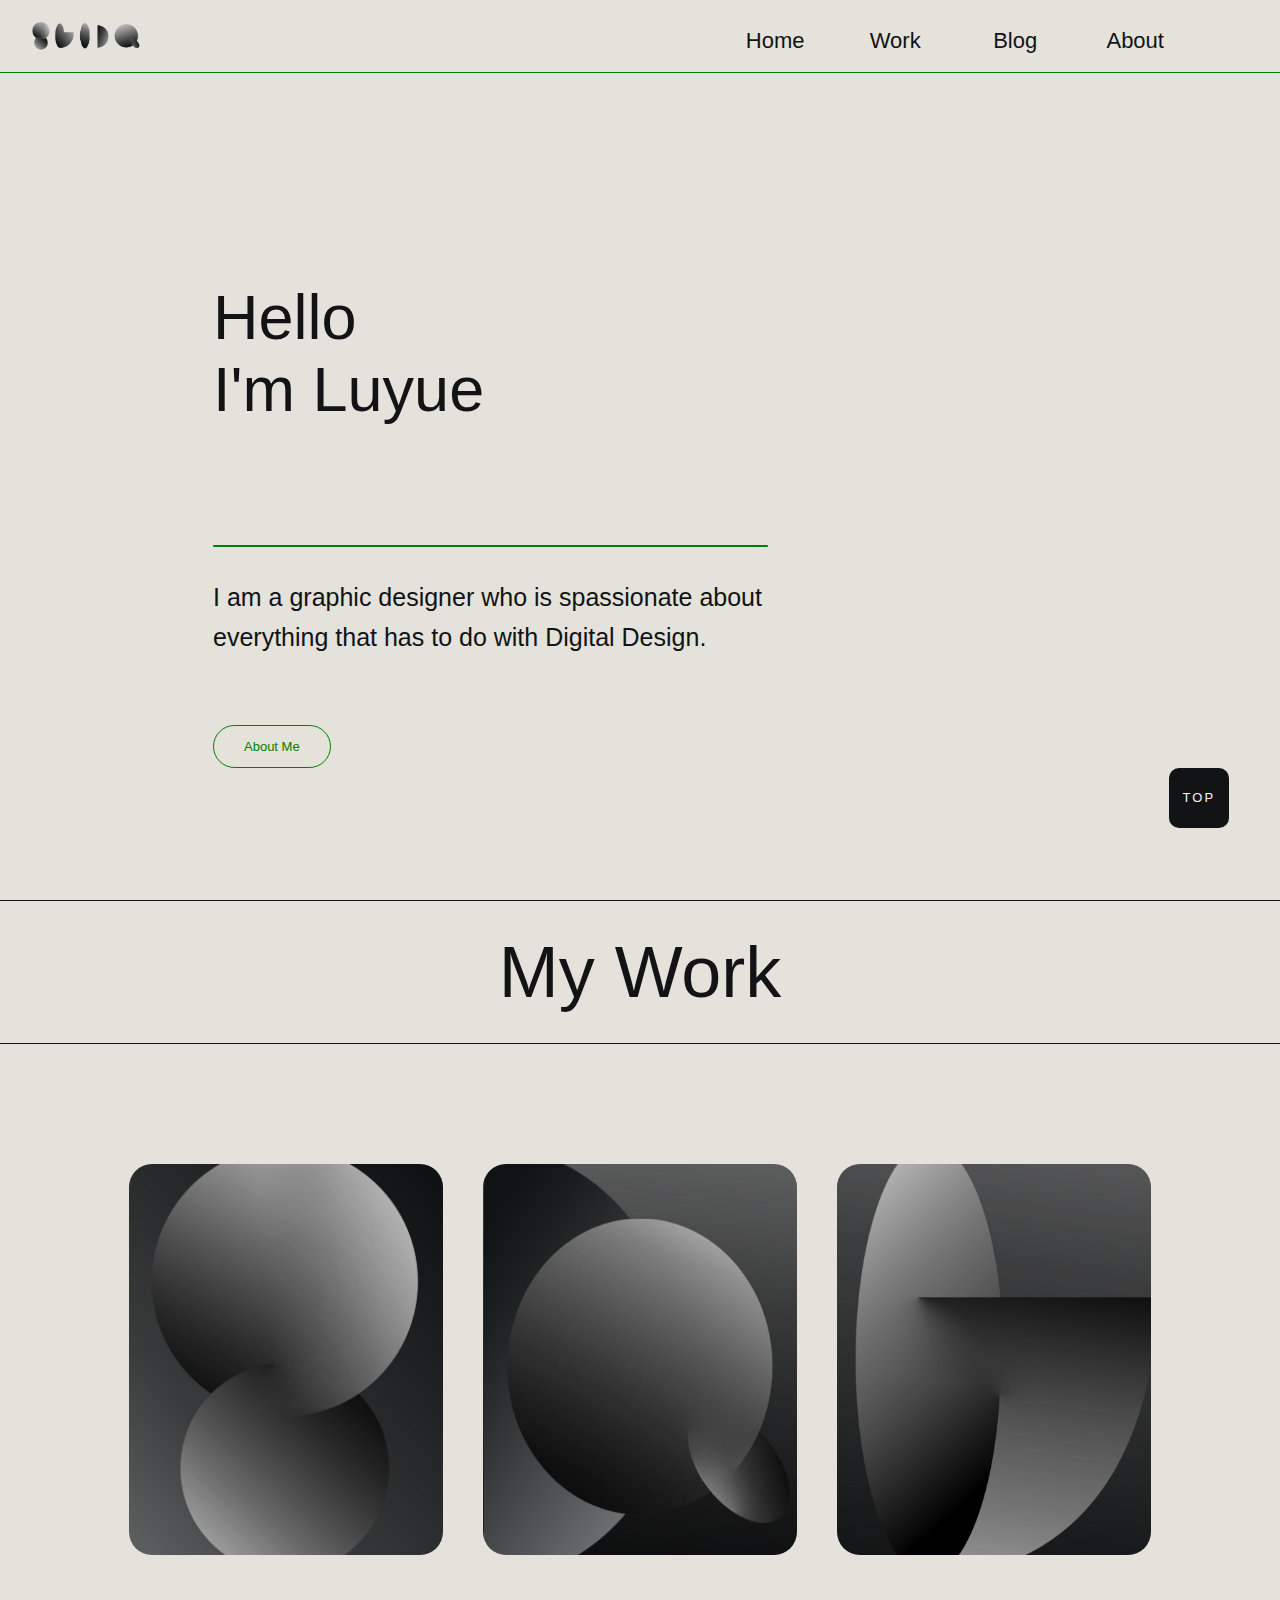
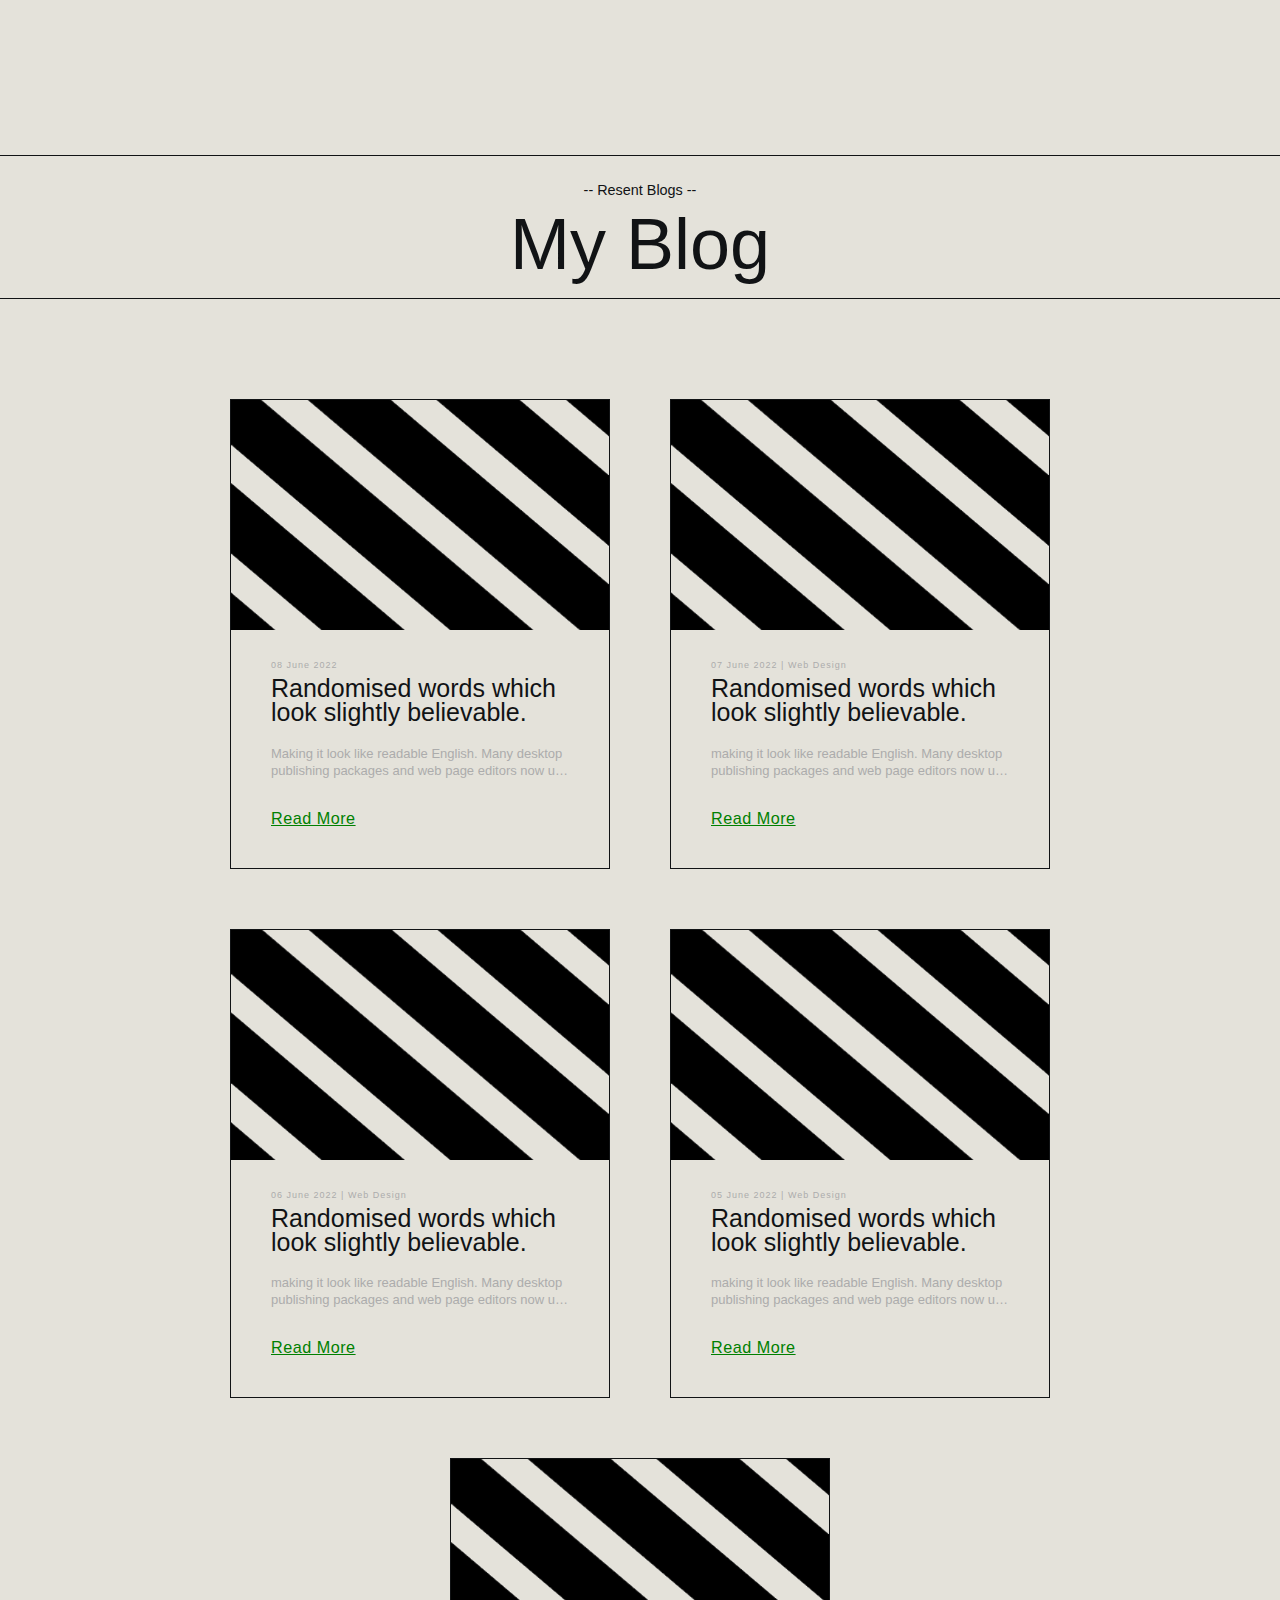
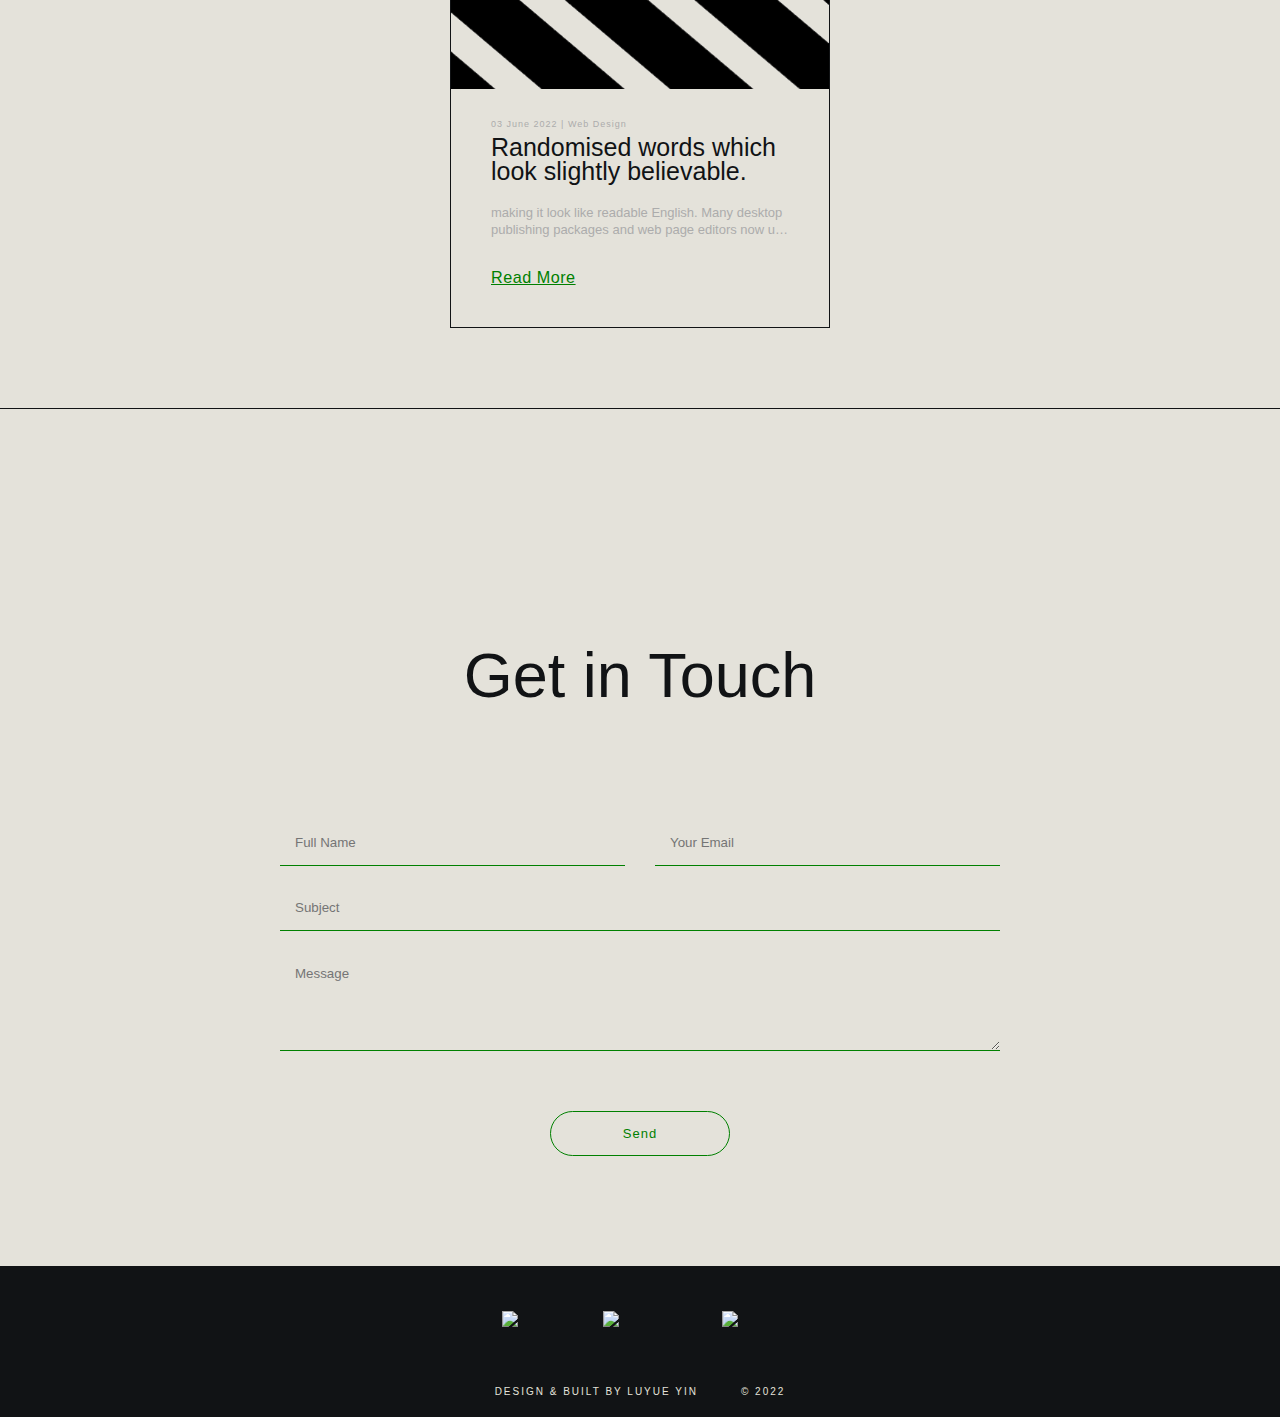
==== commit 4f06b427: "finaln commit" ====
--- a/index.html
+++ b/index.html
@@ -7,10 +7,10 @@
     <link rel="icon" href="/images/logo.ico">
     <title>Portfolio - Luyue</title>
     <link rel="stylesheet" href="style.css">
-
 </head>
 
 <body>
+<!-- navbar -->
     <nav class="navbar">
         <div class="logo-container">
             <a href="/index.html" alt="logo" class="logo">
@@ -28,7 +28,6 @@
             <li><a href="/Blog.html">Blog</a></li>
             <li><a href="/about.html">About</a></li>
         </ul>
-
     </nav>
 
 <!-- part1-introduction -->
@@ -37,56 +36,110 @@
             <h1>Hello<br>I'm Luyue</h1>
             <div class="line"></div>
             <h4>I am a graphic designer who is spassionate about everything that has to do with Digital Design.</h4>
-            <a href="#" class="about-buttom">About Me</a>
+            <a href="/about.html" class="about-buttom">About Me</a>
             <!-- <bottom>About</bottom> -->
         </div>
     </header> 
 
-
-
 <!-- part2-work -->
-<section class="home-work">
-    <div class="work-heading">
-        <h1>My Work</h1>
-    </div>
-
-
-    <div class="home-work-row">
-        <div class="home-work-col">
-            <img src="/images/work-image-1.jpg" alt="workimages">
-            <div class="layer">
-                <h3>Visual Design</h3>
-            </div>
-        </div>
-        <div class="home-work-col">
-            <img src="/images/work-image-2.jpg" alt="workimages">
-            <div class="layer">
-                <h3>Web Design</h3>
-            </div>
-        </div>
-        <div class="home-work-col">
-            <img src="/images/work-image-3.jpg" alt="workimages">
-            <div class="layer">
-                <h3>Photography</h3>
-            </div>
-        </div>
-    
-    </div>
-</section>
-
+    <section class="home-work">
+        <div class="work-heading">
+            <h1>My Work</h1>
+        </div>
+
+        <div class="home-work-row">
+            <div class="home-work-col">
+                <img src="/images/work-image-1.jpg" alt="workimages">
+                <div class="layer">
+                    <h3>Visual Design</h3>
+                </div>
+            </div>
+            <div class="home-work-col">
+                <img src="/images/work-image-2.jpg" alt="workimages">
+                <div class="layer">
+                    <h3>Web Design</h3>
+                </div>
+            </div>
+            <div class="home-work-col">
+                <img src="/images/work-image-3.jpg" alt="workimages">
+                <div class="layer">
+                    <h3>Photography</h3>
+                </div>
+            </div>
+        </div>
+    </section>
 
 
 <!-- part3-blog -->
-
-<section id="blog">
-    <div class="blog-heading">
-        <span>-- Resent Blogs --</span>
-        <h3>My Blog</h3>
-    </div>
-<!-- blog-images-->
-    <div class="blog-container">
-
-        <!-- blog--01 -->
+    <section id="blog">
+        <div class="blog-heading">
+            <span>-- Resent Blogs --</span>
+            <h3>My Blog</h3>
+        </div>
+    <!-- blog-images-->
+        <div class="blog-container">
+
+            <!-- blog--01 -->
+
+            <div class="blog-box">
+                <div class="blog-img">
+                    <img src="/images/b+w.png" alt="blog">
+                </div>
+
+                <div class="blog-text">
+                    <span>08 June 2022</span>
+                    <a href="/Blog.html" class="blog-title">Randomised words which look slightly believable.</a>
+                    <p>Making it look like readable English. Many desktop publishing packages and web page editors now use Lorem Ipsum as their default model text, and a search for 'lorem ipsum' will uncover many web sites still in their infancy. Various versions have evolved over the years, sometimes by accident, sometimes on purpose (injected humour and the like).</p>
+                    <a href="/Blog.html" class="readmore">Read More</a>
+                </div>
+            </div>
+
+            <!-- blog--02 -->
+
+            <div class="blog-box">
+                <div class="blog-img">
+                    <img src="/images/b+w.png" alt="blog">
+                </div>
+
+                <div class="blog-text">
+                    <span>07 June 2022 | Web Design</span>
+                    <a href="#" class="blog-title">Randomised words which look slightly believable.</a>
+                    <p>making it look like readable English. Many desktop publishing packages and web page editors now use Lorem Ipsum as their default model text, and a search for 'lorem ipsum' will uncover many web sites still in their infancy. Various versions have evolved over the years, sometimes by accident, sometimes on purpose (injected humour and the like).</p>
+                    <a href="#" class="readmore">Read More</a>
+                </div>
+            </div>
+
+            <!-- blog--03 -->
+
+            <div class="blog-box">
+                <div class="blog-img">
+                    <img src="/images/b+w.png" alt="blog">
+                </div>
+
+                <div class="blog-text">
+                    <span>06 June 2022 | Web Design</span>
+                    <a href="#" class="blog-title">Randomised words which look slightly believable.</a>
+                    <p>making it look like readable English. Many desktop publishing packages and web page editors now use Lorem Ipsum as their default model text, and a search for 'lorem ipsum' will uncover many web sites still in their infancy. Various versions have evolved over the years, sometimes by accident, sometimes on purpose (injected humour and the like).</p>
+                    <a href="#" class="readmore">Read More</a>
+                </div>
+            </div>
+
+            <!-- blog--04 -->
+
+            <div class="blog-box">
+                <div class="blog-img">
+                    <img src="/images/b+w.png" alt="blog">
+                </div>
+
+                <div class="blog-text">
+                    <span>05 June 2022 | Web Design</span>
+                    <a href="/blog.html" class="blog-title">Randomised words which look slightly believable.</a>
+                    <p>making it look like readable English. Many desktop publishing packages and web page editors now use Lorem Ipsum as their default model text, and a search for 'lorem ipsum' will uncover many web sites still in their infancy. Various versions have evolved over the years, sometimes by accident, sometimes on purpose (injected humour and the like).</p>
+                    <a href="/blog.html" class="readmore">Read More</a>
+                </div>
+            </div> 
+
+            <!-- blog--05 -->
 
         <div class="blog-box">
             <div class="blog-img">
@@ -94,98 +147,33 @@
             </div>
 
             <div class="blog-text">
-                <span>08 June 2022</span>
-                <a href="/Blog.html" class="blog-title">Randomised words which look slightly believable.</a>
-                <p>Making it look like readable English. Many desktop publishing packages and web page editors now use Lorem Ipsum as their default model text, and a search for 'lorem ipsum' will uncover many web sites still in their infancy. Various versions have evolved over the years, sometimes by accident, sometimes on purpose (injected humour and the like).</p>
-                <a href="/Blog.html" class="readmore">Read More</a>
-            </div>
-        </div>
-
-        <!-- blog--02 -->
-
-        <div class="blog-box">
-            <div class="blog-img">
-                <img src="/images/b+w.png" alt="blog">
-            </div>
-
-            <div class="blog-text">
-                <span>07 June 2022 | Web Design</span>
-                <a href="#" class="blog-title">Randomised words which look slightly believable.</a>
-                <p>making it look like readable English. Many desktop publishing packages and web page editors now use Lorem Ipsum as their default model text, and a search for 'lorem ipsum' will uncover many web sites still in their infancy. Various versions have evolved over the years, sometimes by accident, sometimes on purpose (injected humour and the like).</p>
-                <a href="#" class="readmore">Read More</a>
-            </div>
-        </div>
-
-        <!-- blog--03 -->
-
-        <div class="blog-box">
-            <div class="blog-img">
-                <img src="/images/b+w.png" alt="blog">
-            </div>
-
-            <div class="blog-text">
-                <span>06 June 2022 | Web Design</span>
-                <a href="#" class="blog-title">Randomised words which look slightly believable.</a>
-                <p>making it look like readable English. Many desktop publishing packages and web page editors now use Lorem Ipsum as their default model text, and a search for 'lorem ipsum' will uncover many web sites still in their infancy. Various versions have evolved over the years, sometimes by accident, sometimes on purpose (injected humour and the like).</p>
-                <a href="#" class="readmore">Read More</a>
-            </div>
-        </div>
-
-        <!-- blog--04 -->
-
-        <div class="blog-box">
-            <div class="blog-img">
-                <img src="/images/b+w.png" alt="blog">
-            </div>
-
-            <div class="blog-text">
-                <span>05 June 2022 | Web Design</span>
+                <span>03 June 2022 | Web Design</span>
                 <a href="/blog.html" class="blog-title">Randomised words which look slightly believable.</a>
                 <p>making it look like readable English. Many desktop publishing packages and web page editors now use Lorem Ipsum as their default model text, and a search for 'lorem ipsum' will uncover many web sites still in their infancy. Various versions have evolved over the years, sometimes by accident, sometimes on purpose (injected humour and the like).</p>
                 <a href="/blog.html" class="readmore">Read More</a>
             </div>
-        </div> 
-
-        <!-- blog--05 -->
-
-    <div class="blog-box">
-        <div class="blog-img">
-            <img src="/images/b+w.png" alt="blog">
-        </div>
-
-        <div class="blog-text">
-            <span>03 June 2022 | Web Design</span>
-            <a href="/blog.html" class="blog-title">Randomised words which look slightly believable.</a>
-            <p>making it look like readable English. Many desktop publishing packages and web page editors now use Lorem Ipsum as their default model text, and a search for 'lorem ipsum' will uncover many web sites still in their infancy. Various versions have evolved over the years, sometimes by accident, sometimes on purpose (injected humour and the like).</p>
-            <a href="/blog.html" class="readmore">Read More</a>
-        </div>
-    </div>
-
- 
-
-    </div>
-
-</section>
-
-
-
-
-<section class="contact">
-    <div class="inner-width">
-        <h1 class="title">Get in Touch</h1>
-        
-        <form action="#" class="contact-form">
-            <input type="text" class="namezone" placeholder="Full Name">
-            <input type="email" class="emailzone" placeholder="Your Email">
-            <input type="text" class="subjectzone" placeholder="Subject">
-            <textarea class="message" placeholder="Message"></textarea>
-            <input type="submit" value="Send" class="contact-btn">
-        </form>
-    </div>
-</section>
-
-
-
+        </div>
+
+    
+
+        </div>
+
+    </section>
+
+<!-- contact & footer -->
+    <section class="contact">
+        <div class="inner-width">
+            <h1 class="title">Get in Touch</h1>
+            
+            <form action="#" class="contact-form">
+                <input type="text" class="namezone" placeholder="Full Name">
+                <input type="email" class="emailzone" placeholder="Your Email">
+                <input type="text" class="subjectzone" placeholder="Subject">
+                <textarea class="message" placeholder="Message"></textarea>
+                <input type="submit" value="Send" class="contact-btn">
+            </form>
+        </div>
+    </section>
     <footer>
         <div class="inner-width">
             <div class="contact-info">
@@ -194,30 +182,25 @@
                         <img src="/images/email.png" alt="email"></img>
                     </a>
                 </div>
-    
+
                 <div class="item">
                     <a href="https://www.linkedin.com/in/luyueyin/" target="_blank">
                         <img src="/images/linkedin.png" alt="linkedin"></img>
                     </a>
                 </div>
-    
+
                 <div class="item">
                     <a href="https://github.com/luyueyin" target="_blank">
                         <img src="/images/GitHub-64px.png" alt="github"></img>
                     </a>
                 </div>
             </div>
-
-            <div class="copyright">
-               DESIGN & BUILT BY   <a href="#">LUYUE YIN</a> &nbsp&nbsp&nbsp&nbsp&nbsp&nbsp&nbsp &copy; 2022
+            
+            <div class="copyright">DESIGN & BUILT BY   <a href="#">LUYUE YIN</a> &nbsp&nbsp&nbsp&nbsp&nbsp&nbsp&nbsp &copy; 2022
             </div>
         </div>
         <a href="#home-top" class="arrowup">TOP</a>
     </footer>
     
-
-
-
-
 </body>
 </html>--- a/style.css
+++ b/style.css
@@ -37,22 +37,22 @@
     width: 100%;
     z-index: 3;
   }
-  .navbar ul {
-    display: block;
-    padding-top: 130px;
+  .navbar .menu {
+    display: block;
+    padding-top: 110px;
     height: 100vh;
     text-align: center;
     list-style: none;
     overflow: hidden;
   }
-  .navbar ul a {
+  .navbar .menu a {
     font-family: sans-serif, "Segoe UI", Tahoma, Geneva, Verdana;
     font-size: 40px;
     display: block;
-    padding: 4vh 0;
+    padding: 5vh 0;
     text-decoration: none;
   }
-  .navbar ul a:hover {
+  .navbar .menu a:hover {
     border: 1px solid green;
     color: green;
   }
@@ -95,7 +95,7 @@
     background: #333;
     display: block;
     height: 3px;
-    width: 27px;
+    width: 33px;
     border-radius: 2px;
     position: relative;
     transition: all 0.3s ease;
@@ -109,7 +109,7 @@
     width: 100%;
     position: absolute;
     transition: all 0.3s ease;
-    top: 8px;
+    top: 10px;
   }
   .navbar .menu-icon .nav-icon::after {
     background: rgb(0, 0, 0);
@@ -120,13 +120,13 @@
     border-radius: 2px;
     position: absolute;
     transition: all 0.3s ease;
-    top: -8px;
+    top: -10px;
   }
   .navbar .menu-btn {
     display: none;
   }
   .navbar .menu-btn:checked ~ .menu {
-    height: 100vh;
+    max-height: 100vh;
     transform: scaleX(1);
     background-color: #e4e2da;
   }
@@ -616,8 +616,9 @@
   }
 
   .send-email {
+    height: 300px;
     text-align: center;
-    height: 220px;
+    margin-top: 80px;
   }
   .send-email .inner-width {
     margin: auto;
@@ -671,11 +672,12 @@
   #blog-content {
     padding: auto 40px;
     height: auto;
-    display: block;
+    display: flex;
     justify-content: space-around;
     align-items: center;
   }
   #blog-content .blog-row .blog-col-1 {
+    display: block;
     width: 100%;
     min-width: 300px;
     margin-top: 70px;
@@ -749,38 +751,93 @@
     width: 100%;
   }
   #blog-content .blog-row .sidenav {
-    height: auto;
+    top: 0;
+    margin-top: 0;
+    right: 10px;
+    flex-basis: 30%;
+    overflow-x: hidden;
+    padding: 60px;
     background-color: rgba(149, 149, 146, 0.1960784314);
-    padding: 15px 15px;
-    border-radius: 10px;
-    margin: auto 3vw;
   }
   #blog-content .blog-row .sidenav .side-top {
+    display: block;
+  }
+  #blog-content .blog-row .sidenav .side-top .search {
     display: none;
   }
+  #blog-content .blog-row .sidenav .side-top .tags {
+    margin-top: 20px;
+    padding-bottom: 7px;
+    border-bottom: 1px solid #111315;
+    margin-bottom: 50px;
+  }
+  #blog-content .blog-row .sidenav .side-top .samples {
+    display: flex;
+    flex-wrap: wrap;
+    color: green;
+  }
+  #blog-content .blog-row .sidenav .side-top .samples a {
+    padding: 6px 8px 6px 16px;
+    font-size: 20px;
+    display: block;
+    color: green;
+    font-family: sans-serif, "Segoe UI", Tahoma, Geneva, Verdana;
+    font-weight: 200;
+    letter-spacing: 1px;
+    font-size: 14px;
+    line-height: 25px;
+    text-decoration: none;
+  }
+  #blog-content .blog-row .sidenav .side-top .samples a:hover {
+    color: green;
+  }
+  #blog-content .blog-row .sidenav .side-top a {
+    padding: 6px 8px 6px 16px;
+    font-size: 20px;
+    display: block;
+    color: #111315;
+    font-family: sans-serif, "Segoe UI", Tahoma, Geneva, Verdana;
+    font-weight: 200;
+    letter-spacing: 1px;
+    font-size: 14px;
+    line-height: 25px;
+  }
   #blog-content .blog-row .sidenav .blog-list {
+    width: 100%;
+    display: block;
+  }
+  #blog-content .blog-row .sidenav .blog-list .blogsideimage {
+    background-image: url(/images/blogimage.jpg);
+    background-repeat: no-repeat;
+    background-position: center;
+    background-size: cover;
+    width: 100%;
+    height: 150px;
+  }
+  #blog-content .blog-row .sidenav .blog-list h3 {
     text-align: left;
-    height: auto;
-    display: flex;
-  }
-  #blog-content .blog-row .sidenav .blog-list img {
-    width: 30vw;
-  }
-  #blog-content .blog-row .sidenav .blog-list h3 {
-    font-weight: 200;
-    font-size: 25px;
-    padding: 30px auto;
-    margin-left: 20px;
-    margin-top: 20px;
+    font-weight: 200;
+    font-size: 22px;
+    margin-left: 0;
+    padding-top: 20px;
+    padding-bottom: 10px;
   }
   #blog-content .blog-row .sidenav .blog-list p {
-    display: none;
+    display: block;
+    font-weight: 200;
+    font-size: 13px;
+    line-height: 21px;
   }
   #blog-content .blog-row .sidenav .blog-list a {
+    color: green;
+    font-family: sans-serif, "Segoe UI", Tahoma, Geneva, Verdana;
+    font-size: 13px;
+    float: right;
+    padding-top: 20px;
     text-decoration: underline;
-    color: green;
-    font-family: sans-serif, "Segoe UI", Tahoma, Geneva, Verdana;
-    font-size: 13px;
+  }
+  #blog-content .blog-row .sidenav .blog-list a:hover {
+    color: green;
   }
 
   .part1 .workimage {
@@ -842,31 +899,8 @@
   }
 }
 @media screen and (min-width: 768px) {
-  .part1 .workintro {
-    display: flex;
-    flex-direction: column;
-    justify-content: center;
-    height: 700px;
-    align-items: center;
-    width: 100vw;
-    padding: 130px;
-    margin: 0;
-  }
-  .part1 .workintro h1 {
-    font-size: 7vmin;
-  }
-  .part1 .workintro p {
-    max-width: 1200px;
-  }
-
-  .buttom:hover {
-    color: #111315;
-    background: #e4e2da;
-    transform: translateY(2);
-  }
-
   .navbar {
-    bottom: 0;
+    top: 0;
     border-bottom: 1.5px solid green;
   }
   .navbar .menu {
@@ -878,13 +912,16 @@
     padding: 8px;
   }
   .navbar .menu ul {
-    height: 0;
+    height: 0px;
+    scale: 0;
     text-align: center;
+    right: 100%;
   }
   .navbar .menu li {
     float: left;
     display: block;
     align-items: center;
+    height: 100px;
     width: 120px;
   }
   .navbar .menu li :nth-child(1) {
@@ -892,7 +929,7 @@
   }
   .navbar .menu li a {
     border-bottom: none;
-    font-size: 17px;
+    font-size: 22px;
     font-family: sans-serif, "Segoe UI", Tahoma, Geneva, Verdana;
     font-weight: 300;
     border-radius: 35px;
@@ -900,6 +937,29 @@
   }
   .navbar .menu-icon {
     display: none;
+  }
+
+  .part1 .workintro {
+    display: flex;
+    flex-direction: column;
+    justify-content: center;
+    height: 700px;
+    align-items: center;
+    width: 100vw;
+    padding: 130px;
+    margin: 0;
+  }
+  .part1 .workintro h1 {
+    font-size: 7vmin;
+  }
+  .part1 .workintro p {
+    max-width: 1200px;
+  }
+
+  .buttom:hover {
+    color: #111315;
+    background: #e4e2da;
+    transform: translateY(2);
   }
 
   #home-top .header-content {
@@ -966,22 +1026,16 @@
     box-shadow: 1px 5px 15px rgba(0, 0, 0, 0.2);
   }
 
-  #blog-content {
-    display: flex;
-    justify-content: center;
-    padding: auto 70px;
-    height: auto;
-  }
   #blog-content .blog-row {
     display: flex;
+    justify-content: center;
     flex-wrap: nowrap;
-    justify-content: space-around;
     padding: 0 40px;
   }
   #blog-content .blog-row .blog-col-1 {
+    display: block;
     width: 90%;
     min-width: 300px;
-    padding-right: 30px;
     margin-top: 100px;
   }
   #blog-content .blog-row .blog-col-1 h5 {
@@ -1048,17 +1102,16 @@
   }
   #blog-content .blog-row .sidenav {
     margin-top: 180px;
-    top: 0px;
-    right: 10px;
-    flex-basis: 30%;
     overflow-x: hidden;
-    padding-left: 2vw;
+    padding: 0;
+    padding-left: 50px;
     background-color: transparent;
   }
   #blog-content .blog-row .sidenav .side-top {
     display: block;
   }
   #blog-content .blog-row .sidenav .side-top .search {
+    display: block;
     box-sizing: border-box;
   }
   #blog-content .blog-row .sidenav .side-top .search input[type=text] {
@@ -1086,7 +1139,7 @@
   #blog-content .blog-row .sidenav .side-top a {
     padding: 6px 8px 6px 16px;
     font-size: 20px;
-    display: block;
+    flex-wrap: nowrap;
     color: #111315;
     font-family: sans-serif, "Segoe UI", Tahoma, Geneva, Verdana;
     font-weight: 200;
@@ -1169,6 +1222,10 @@
     cursor: pointer;
   }
 
+  footer {
+    height: auto;
+    padding: 20px 0;
+  }
   footer .arrowup {
     position: fixed;
     z-index: 999;
@@ -1322,16 +1379,13 @@
   }
 
   .send-email {
-    height: 330px;
-  }
-  .send-email .inner-width {
-    width: 100%;
-    margin-top: 120px;
+    height: 380px;
+    margin-top: 90px;
   }
   .send-email .inner-width p {
     margin-bottom: 80px;
     margin-top: 50px;
-    font-size: 1.7vmin;
+    font-size: 14px;
     letter-spacing: 1px;
   }
   .send-email .inner-width h1 {
@@ -1350,9 +1404,6 @@
   }
   .send-email .inner-width h1:hover ~ .line {
     display: none;
-  }
-  .send-email .contact-info {
-    padding-bottom: 140px;
   }
   .send-email .contact-info .item {
     height: 30px;
@@ -1395,7 +1446,8 @@
   }
 
   .send-email {
-    height: 410px;
+    height: 470px;
+    margin-top: 70px;
   }
   .send-email .inner-width {
     margin-top: 170px;
@@ -1410,6 +1462,11 @@
     font-weight: 400;
     margin-bottom: 12px;
   }
+
+  .work-images {
+    padding: 60px;
+  }
+
   #blog {
     display: flex;
     justify-content: center;
@@ -1475,16 +1532,24 @@
   }
 
   #blog-content .blog-row {
-    max-width: 1500px;
+    max-width: 1600px;
   }
 }
+footer {
+  margin-top: 20px;
+}
+
 @media screen and (min-width: 1600px) {
   .blog-container {
-    max-width: 1600px;
+    max-width: 1800px;
   }
   .blog-container .blog-title {
     font-size: 1vmin;
   }
+
+  .work-images {
+    padding: 10%;
+  }
 }
 
 /*# sourceMappingURL=style.css.map */
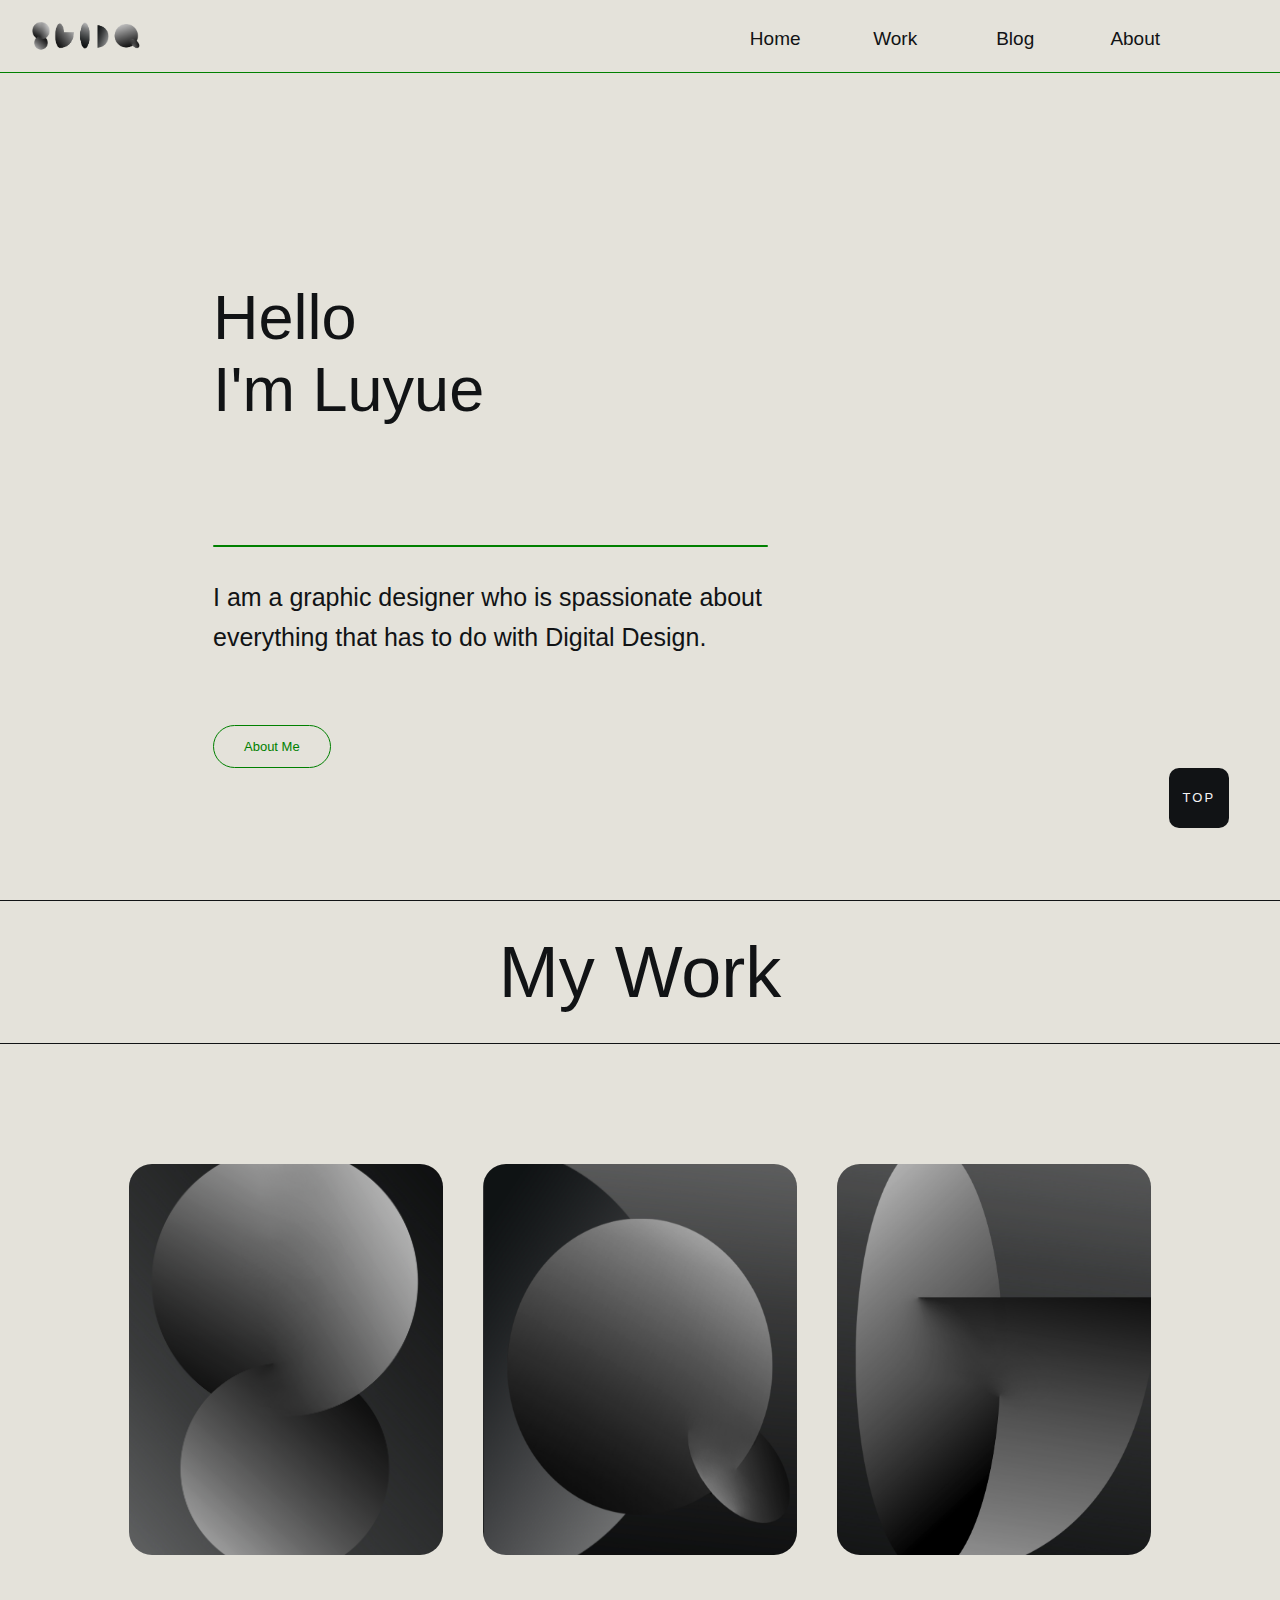
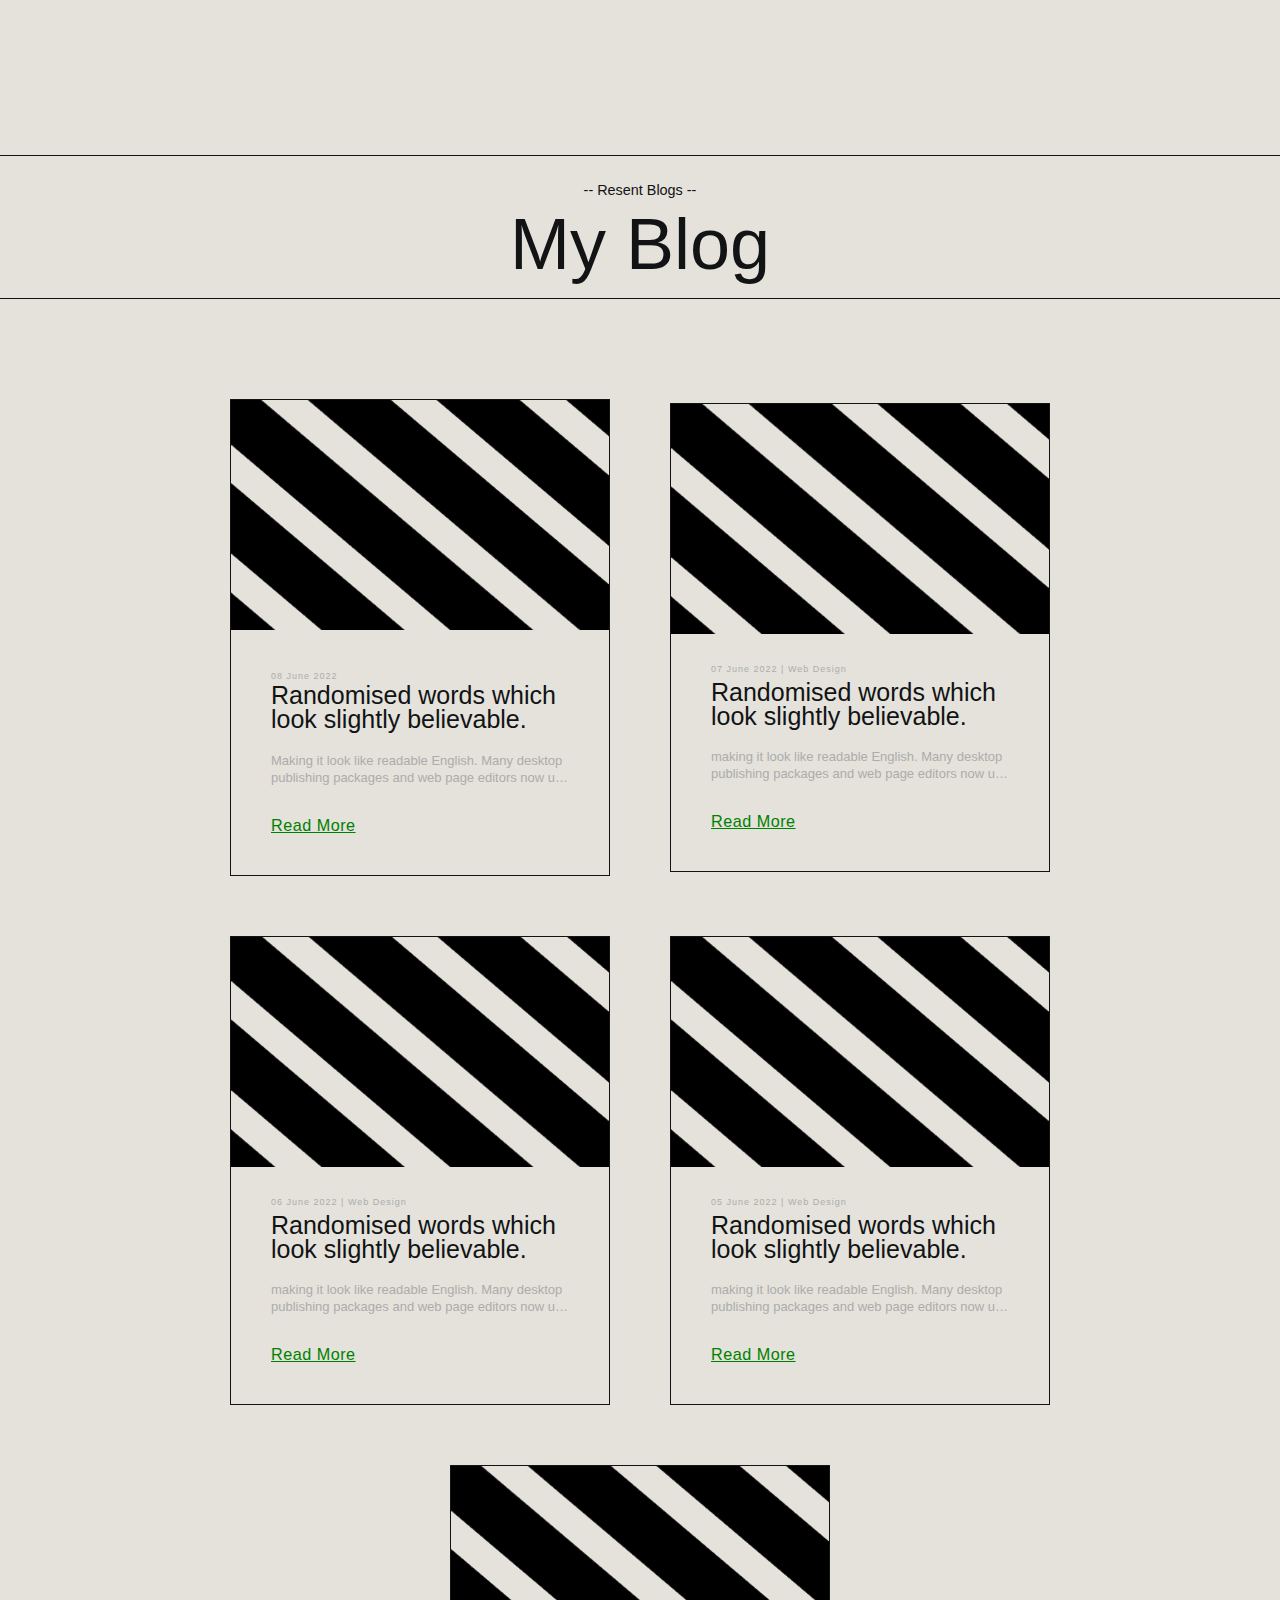
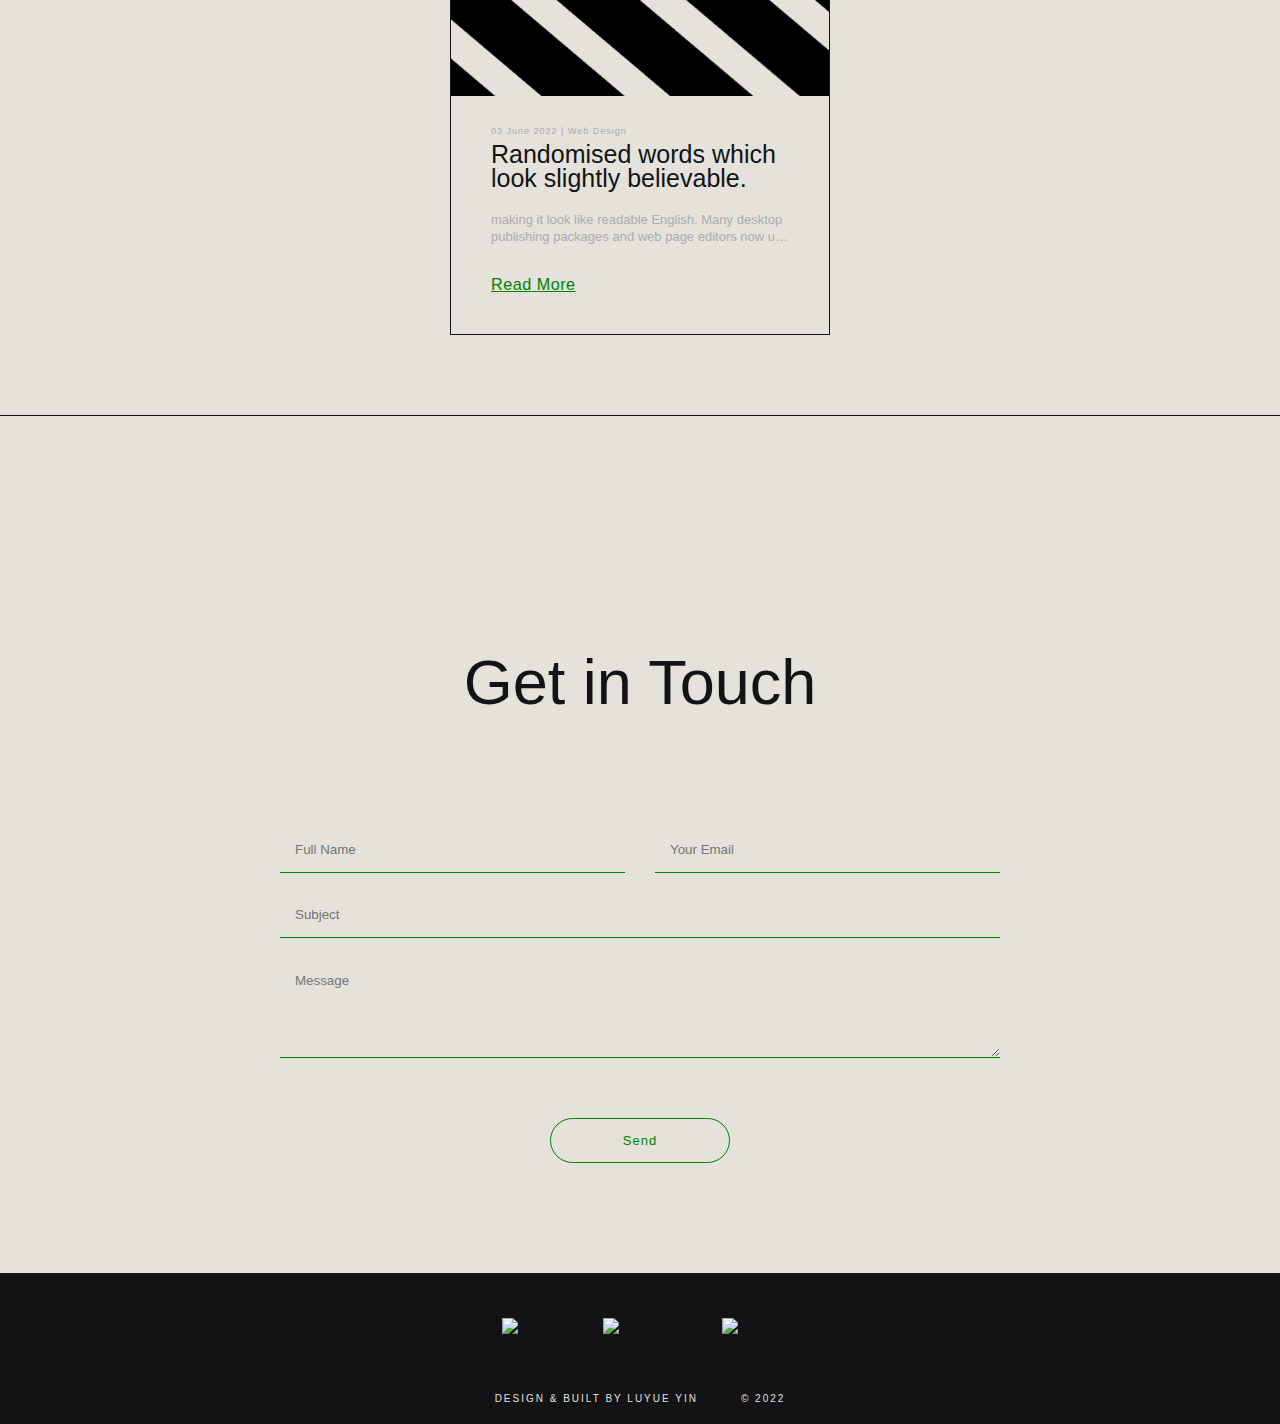
==== commit a88f60b0: "Fix image paths and update nav links" ====
--- a/index.html
+++ b/index.html
@@ -4,7 +4,7 @@
     <meta charset="UTF-8">
     <meta http-equiv="X-UA-Compatible" content="IE=edge">
     <meta name="viewport" content="width=device-width, initial-scale=1.0, maximum-scale=1.0, user-scalable=no">
-    <link rel="icon" href="/images/logo.ico">
+    <link rel="icon" href="images/logo.ico">
     <title>Portfolio - Luyue</title>
     <link rel="stylesheet" href="style.css">
 </head>
@@ -13,8 +13,8 @@
 <!-- navbar -->
     <nav class="navbar">
         <div class="logo-container">
-            <a href="/index.html" alt="logo" class="logo">
-                <img src="/images/Logo-l.png" alt="logo"> 
+            <a href="index.html" alt="logo" class="logo">
+                <img src="images/Logo-l.png" alt="logo"> 
             </a>
         </div>
         <input class="menu-btn" type="checkbox" id="menu-btn">
@@ -23,10 +23,10 @@
             </span>
         </label>
         <ul class="menu">
-            <li><a href="/index.html">Home</a></li>
-            <li><a href="/work.html">Work</a></li>
-            <li><a href="/Blog.html">Blog</a></li>
-            <li><a href="/about.html">About</a></li>
+            <li><a href="index.html">Home</a></li>
+            <li><a href="work.html">Work</a></li>
+            <li><a href="Blog.html">Blog</a></li>
+            <li><a href="about.html">About</a></li>
         </ul>
     </nav>
 
@@ -36,7 +36,7 @@
             <h1>Hello<br>I'm Luyue</h1>
             <div class="line"></div>
             <h4>I am a graphic designer who is spassionate about everything that has to do with Digital Design.</h4>
-            <a href="/about.html" class="about-buttom">About Me</a>
+            <a href="about.html" class="about-buttom">About Me</a>
             <!-- <bottom>About</bottom> -->
         </div>
     </header> 
@@ -49,22 +49,28 @@
 
         <div class="home-work-row">
             <div class="home-work-col">
-                <img src="/images/work-image-1.jpg" alt="workimages">
-                <div class="layer">
-                    <h3>Visual Design</h3>
-                </div>
+                <a href="work.html">
+                    <img src="images/work-image-1.jpg" alt="workimages">
+                    <div class="layer">
+                        <h3>Visual Design</h3>
+                    </div>
+                </a>
             </div>
             <div class="home-work-col">
-                <img src="/images/work-image-2.jpg" alt="workimages">
+                <a href="work.html">
+                <img src="images/work-image-2.jpg" alt="workimages">
                 <div class="layer">
                     <h3>Web Design</h3>
                 </div>
+            </a>
             </div>
             <div class="home-work-col">
-                <img src="/images/work-image-3.jpg" alt="workimages">
+                <a href="work.html">
+                <img src="images/work-image-3.jpg" alt="workimages">
                 <div class="layer">
                     <h3>Photography</h3>
                 </div>
+                </a>
             </div>
         </div>
     </section>
@@ -80,32 +86,34 @@
         <div class="blog-container">
 
             <!-- blog--01 -->
-
-            <div class="blog-box">
-                <div class="blog-img">
-                    <img src="/images/b+w.png" alt="blog">
-                </div>
-
-                <div class="blog-text">
-                    <span>08 June 2022</span>
-                    <a href="/Blog.html" class="blog-title">Randomised words which look slightly believable.</a>
-                    <p>Making it look like readable English. Many desktop publishing packages and web page editors now use Lorem Ipsum as their default model text, and a search for 'lorem ipsum' will uncover many web sites still in their infancy. Various versions have evolved over the years, sometimes by accident, sometimes on purpose (injected humour and the like).</p>
-                    <a href="/Blog.html" class="readmore">Read More</a>
-                </div>
+            <a href="Blog.html">
+            <div class="blog-box">
+                <div class="blog-img">
+                    <img src="images/b+w.png" alt="blog">
+                </div>
+                    <div class="blog-text">
+                        <span>08 June 2022</span>
+                        <a href="Blog.html" class="blog-title">Randomised words which look slightly believable.</a>
+                        <p>Making it look like readable English. Many desktop publishing packages and web page editors now use Lorem Ipsum as their default model text, and a search for 'lorem ipsum' will uncover many web sites still in their infancy. Various versions have evolved over the years, sometimes by accident, sometimes on purpose (injected humour and the like).</p>
+                        <a href="Blog.html" class="readmore">Read More</a>
+                    </div>
+                </a>
+
+                
             </div>
 
             <!-- blog--02 -->
 
             <div class="blog-box">
                 <div class="blog-img">
-                    <img src="/images/b+w.png" alt="blog">
+                    <img src="images/b+w.png" alt="blog">
                 </div>
 
                 <div class="blog-text">
                     <span>07 June 2022 | Web Design</span>
-                    <a href="#" class="blog-title">Randomised words which look slightly believable.</a>
+                    <a href="Blog.html" class="blog-title">Randomised words which look slightly believable.</a>
                     <p>making it look like readable English. Many desktop publishing packages and web page editors now use Lorem Ipsum as their default model text, and a search for 'lorem ipsum' will uncover many web sites still in their infancy. Various versions have evolved over the years, sometimes by accident, sometimes on purpose (injected humour and the like).</p>
-                    <a href="#" class="readmore">Read More</a>
+                    <a href="Blog.html" class="readmore">Read More</a>
                 </div>
             </div>
 
@@ -113,14 +121,14 @@
 
             <div class="blog-box">
                 <div class="blog-img">
-                    <img src="/images/b+w.png" alt="blog">
+                    <img src="images/b+w.png" alt="blog">
                 </div>
 
                 <div class="blog-text">
                     <span>06 June 2022 | Web Design</span>
-                    <a href="#" class="blog-title">Randomised words which look slightly believable.</a>
+                    <a href="Blog.html" class="blog-title">Randomised words which look slightly believable.</a>
                     <p>making it look like readable English. Many desktop publishing packages and web page editors now use Lorem Ipsum as their default model text, and a search for 'lorem ipsum' will uncover many web sites still in their infancy. Various versions have evolved over the years, sometimes by accident, sometimes on purpose (injected humour and the like).</p>
-                    <a href="#" class="readmore">Read More</a>
+                    <a href="Blog.html" class="readmore">Read More</a>
                 </div>
             </div>
 
@@ -128,14 +136,14 @@
 
             <div class="blog-box">
                 <div class="blog-img">
-                    <img src="/images/b+w.png" alt="blog">
+                    <img src="images/b+w.png" alt="blog">
                 </div>
 
                 <div class="blog-text">
                     <span>05 June 2022 | Web Design</span>
-                    <a href="/blog.html" class="blog-title">Randomised words which look slightly believable.</a>
+                    <a href="blog.html" class="blog-title">Randomised words which look slightly believable.</a>
                     <p>making it look like readable English. Many desktop publishing packages and web page editors now use Lorem Ipsum as their default model text, and a search for 'lorem ipsum' will uncover many web sites still in their infancy. Various versions have evolved over the years, sometimes by accident, sometimes on purpose (injected humour and the like).</p>
-                    <a href="/blog.html" class="readmore">Read More</a>
+                    <a href="blog.html" class="readmore">Read More</a>
                 </div>
             </div> 
 
@@ -143,12 +151,12 @@
 
         <div class="blog-box">
             <div class="blog-img">
-                <img src="/images/b+w.png" alt="blog">
+                <img src="images/b+w.png" alt="blog">
             </div>
 
             <div class="blog-text">
                 <span>03 June 2022 | Web Design</span>
-                <a href="/blog.html" class="blog-title">Randomised words which look slightly believable.</a>
+                <a href="blog.html" class="blog-title">Randomised words which look slightly believable.</a>
                 <p>making it look like readable English. Many desktop publishing packages and web page editors now use Lorem Ipsum as their default model text, and a search for 'lorem ipsum' will uncover many web sites still in their infancy. Various versions have evolved over the years, sometimes by accident, sometimes on purpose (injected humour and the like).</p>
                 <a href="/blog.html" class="readmore">Read More</a>
             </div>
@@ -179,19 +187,19 @@
             <div class="contact-info">
                 <div class="item">
                     <a href="mailto: yinluyue@gmail.com" target="mypersonalemail">
-                        <img src="/images/email.png" alt="email"></img>
+                        <img src="images/email.png" alt="email"></img>
                     </a>
                 </div>
 
                 <div class="item">
                     <a href="https://www.linkedin.com/in/luyueyin/" target="_blank">
-                        <img src="/images/linkedin.png" alt="linkedin"></img>
+                        <img src="images/linkedin.png" alt="linkedin"></img>
                     </a>
                 </div>
 
                 <div class="item">
                     <a href="https://github.com/luyueyin" target="_blank">
-                        <img src="/images/GitHub-64px.png" alt="github"></img>
+                        <img src="images/GitHub-64px.png" alt="github"></img>
                     </a>
                 </div>
             </div>
--- a/style.css
+++ b/style.css
@@ -48,14 +48,22 @@
   .navbar .menu a {
     font-family: sans-serif, "Segoe UI", Tahoma, Geneva, Verdana;
     font-size: 40px;
+    font-weight: 200;
     display: block;
     padding: 5vh 0;
     text-decoration: none;
   }
+
+  .menu li a {
+    font-weight: 300; 
+    text-decoration: none; /* Removes the underline from links */
+  }
+
   .navbar .menu a:hover {
     border: 1px solid green;
     color: green;
   }
+
   .navbar .logo-container {
     float: left;
     display: flex;
@@ -929,9 +937,10 @@
   }
   .navbar .menu li a {
     border-bottom: none;
-    font-size: 22px;
-    font-family: sans-serif, "Segoe UI", Tahoma, Geneva, Verdana;
-    font-weight: 300;
+    font-size: 19px;
+    font-weight: 200;
+    font-family: sans-serif, "Segoe UI", Tahoma, Geneva, Verdana;
+    font-weight: 200;
     border-radius: 35px;
     transition: 0.1s ease;
   }
